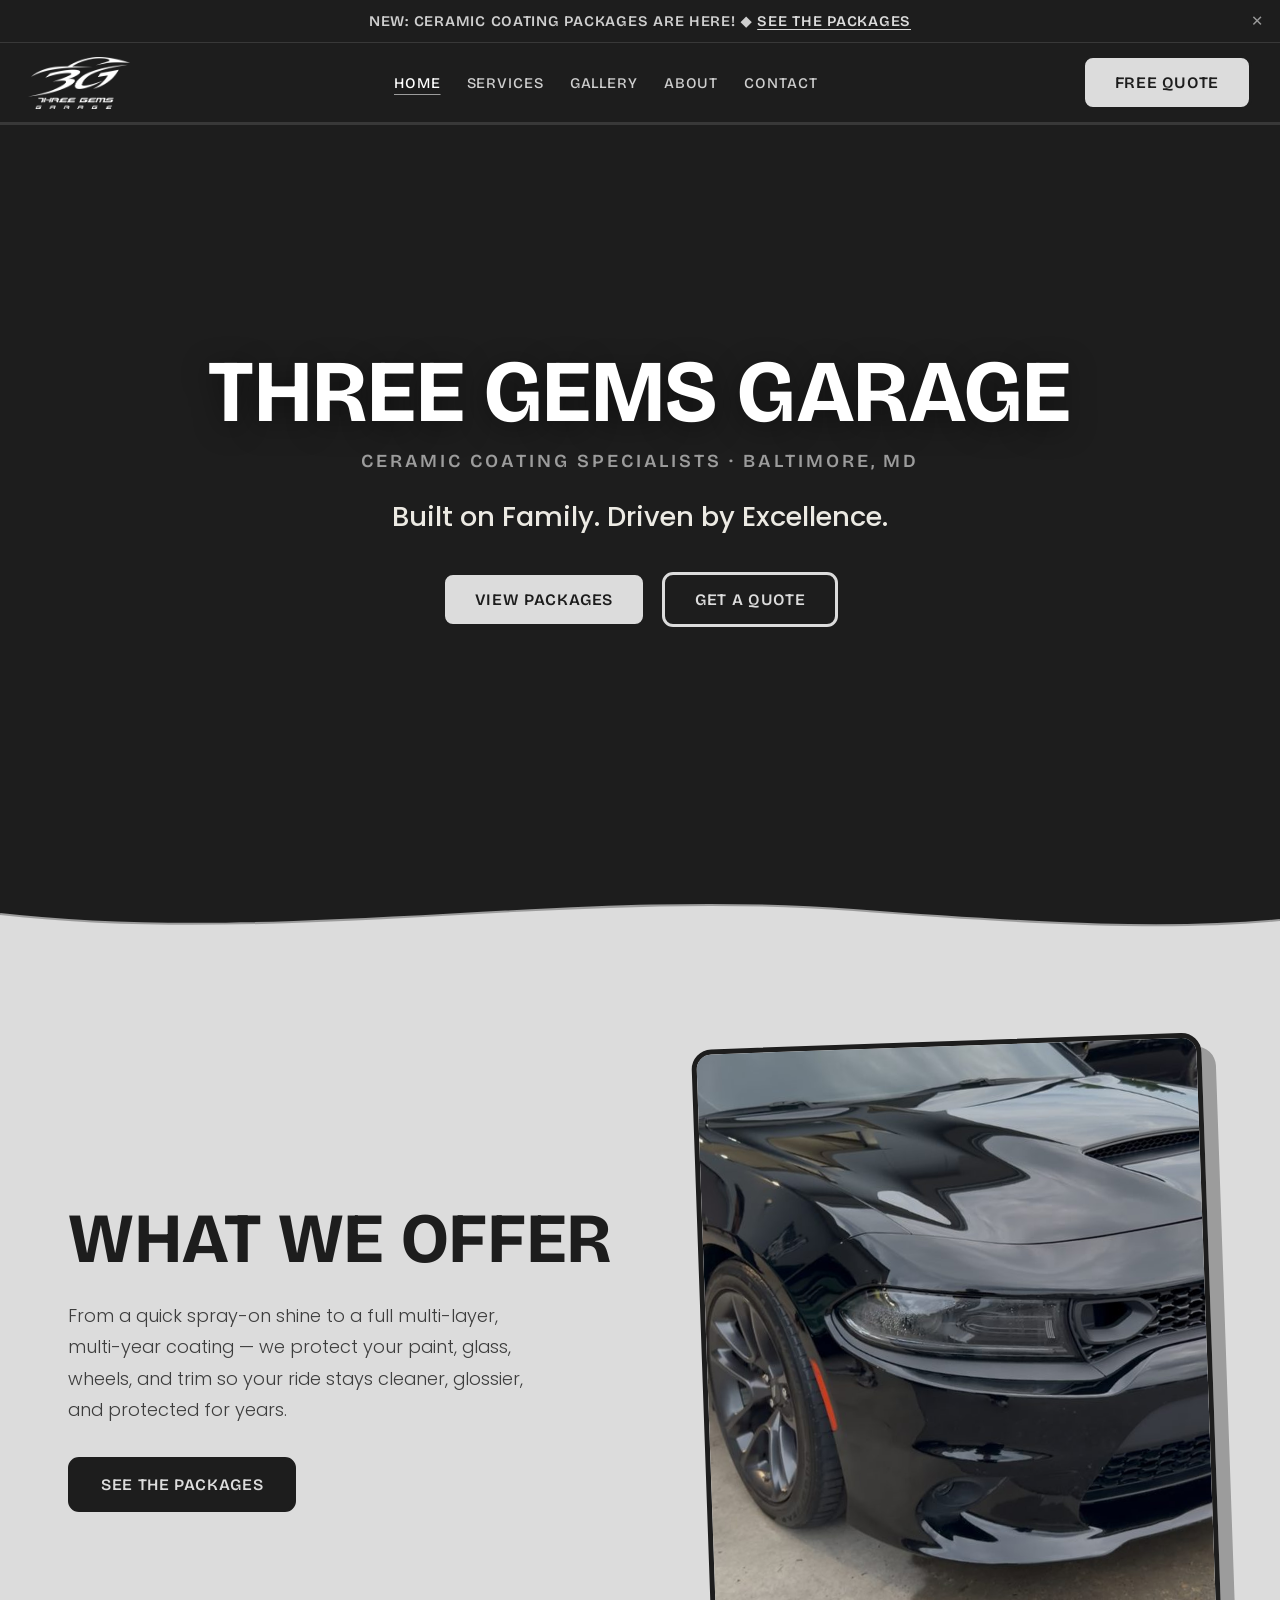
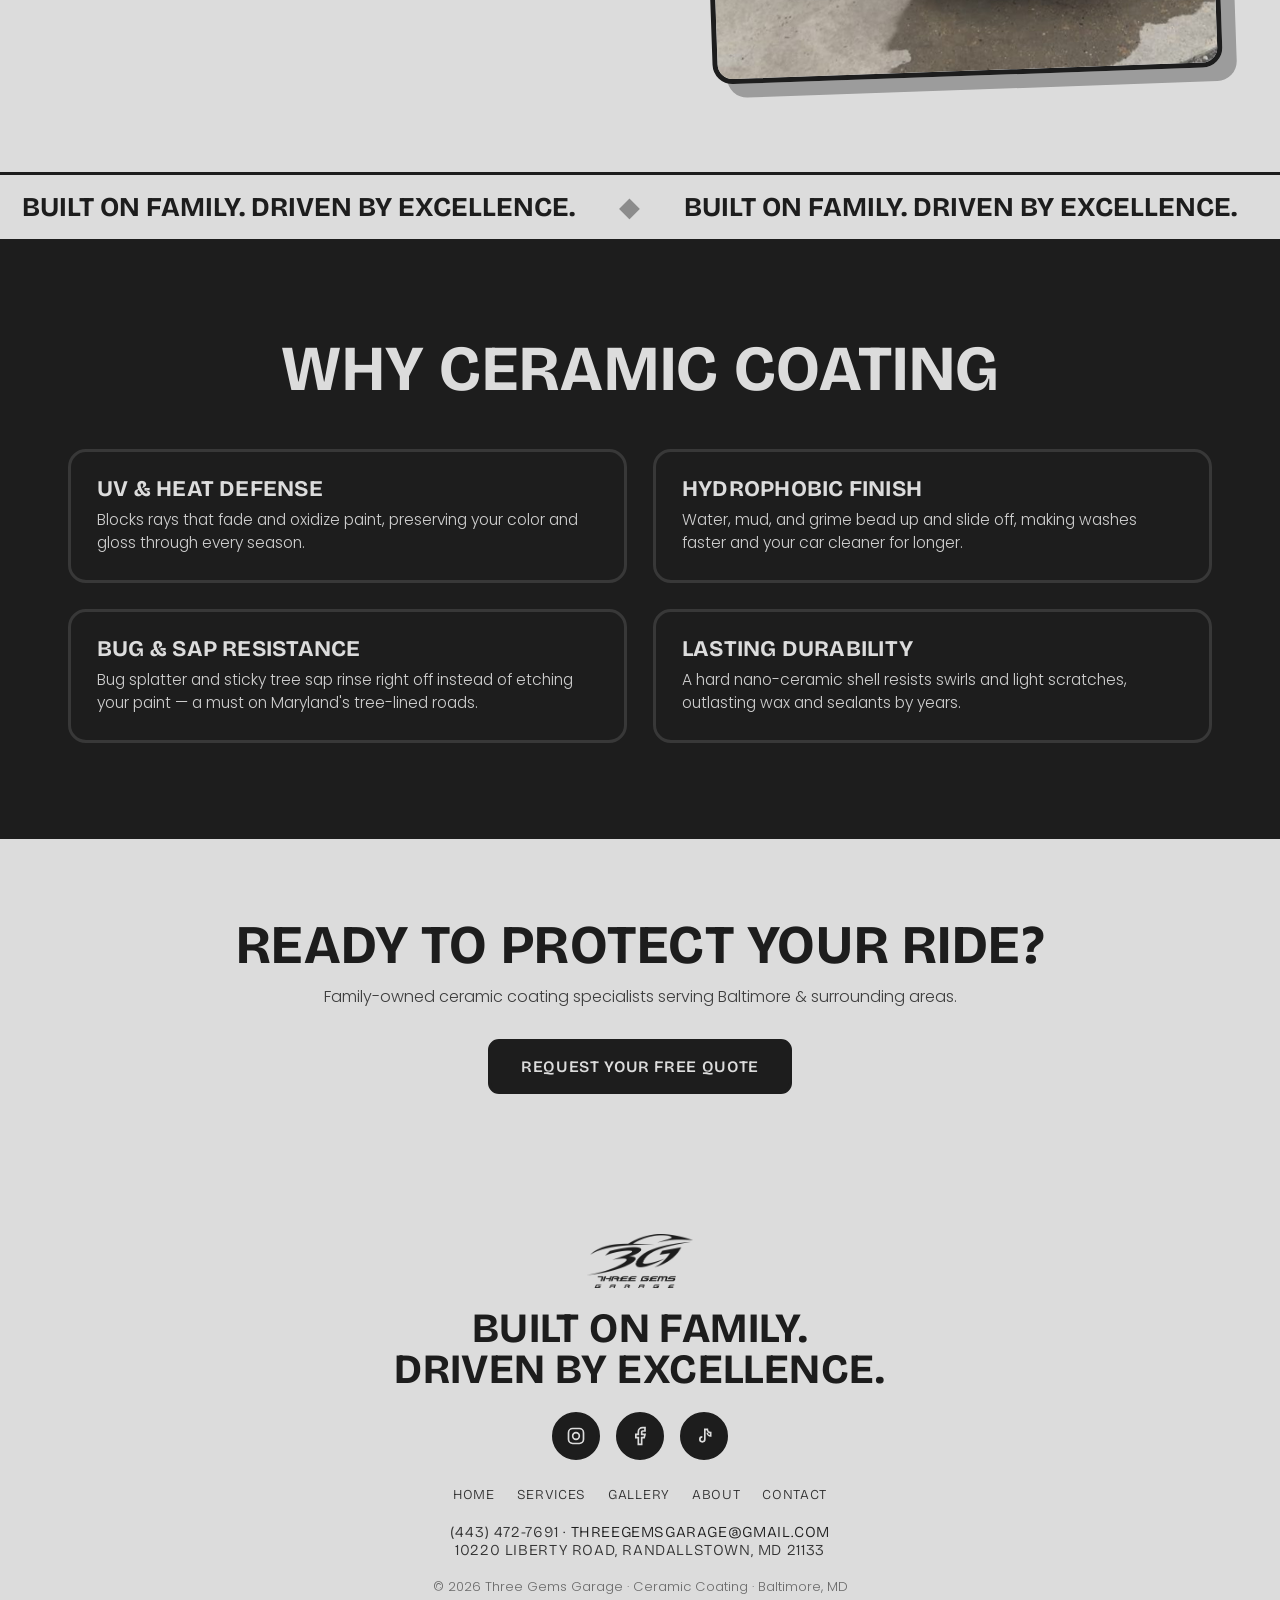
==== index.html @ 6b8fe1e9 "Refine home hero, reorder services, package bullets/labels, prominent add-ons, dark CTA, unify backg" ====
<!DOCTYPE html>
<html lang="en">
<head>
<meta charset="UTF-8">
<meta name="viewport" content="width=device-width, initial-scale=1.0">
<title>Three Gems Garage — Ceramic Coating in Baltimore, MD</title>
<meta name="description" content="Three Gems Garage — professional ceramic coating across Baltimore, MD, based in Randallstown. Built on Family. Driven by Excellence.">
<link rel="canonical" href="https://threegemsgarage.com/">
<link rel="preconnect" href="https://fonts.googleapis.com">
<link rel="preconnect" href="https://fonts.gstatic.com" crossorigin>
<link href="https://fonts.googleapis.com/css2?family=Bricolage+Grotesque:opsz,wght@12..96,400..800&family=Poppins:wght@400;500;600&display=swap" rel="stylesheet">
<link rel="stylesheet" href="style.css">
</head>
<body>

<div class="announce" id="announce">
  New: ceramic coating packages are here! ◆ <a href="services.html">See the packages</a>
  <span class="x" onclick="document.getElementById('announce').style.display='none'">✕</span>
</div>

<header>
  <a href="index.html" class="brand">
    <img class="brand-logo" src="logo.png" alt="Three Gems Garage — Ceramic Coating Co.">
  </a>
  <nav class="desktop">
    <a href="index.html" class="active">Home</a>
    <a href="services.html">Services</a>
    <a href="gallery.html">Gallery</a>
    <a href="about.html">About</a>
    <a href="contact.html">Contact</a>
  </nav>
  <div class="head-cta">
    <a href="contact.html" class="btn btn-light">Free Quote</a>
    <button class="hamburger" id="hamburger" aria-label="Open menu"><span></span><span></span><span></span></button>
  </div>
</header>

<div class="mobile-menu" id="mobileMenu">
  <button class="mm-close" id="mmClose" aria-label="Close menu">✕</button>
  <a href="index.html">Home</a>
  <a href="services.html">Services</a>
  <a href="gallery.html">Gallery</a>
  <a href="about.html">About</a>
  <a href="contact.html">Contact</a>
  <a href="contact.html" class="btn btn-light" style="display:inline-block">Free Quote</a>
</div>

<section class="hero on-dark" id="home">
  <div class="hero-inner">
    <h1>Three Gems Garage</h1>
    <div class="kicker" style="margin:14px 0 0">Ceramic Coating Specialists · Baltimore, MD</div>
    <svg class="squiggle light" viewBox="0 0 292 18"><path d="M2,9 C10,2 18,2 26,9 C34,16 42,16 50,9 C58,2 66,2 74,9 C82,16 90,16 98,9 C106,2 114,2 122,9 C130,16 138,16 146,9 C154,2 162,2 170,9 C178,16 186,16 194,9 C202,2 210,2 218,9 C226,16 234,16 242,9 C250,2 258,2 266,9 C274,16 282,16 290,9"/></svg>
    <p class="lead">Built on Family. Driven by Excellence.</p>
    <div class="cta">
      <a href="services.html" class="btn btn-light">View Packages</a>
      <a href="contact.html" class="btn btn-ghost">Get a Quote</a>
    </div>
  </div>
</section>

<div class="divider"><svg viewBox="0 0 1440 64" preserveAspectRatio="none"><path class="line" d="M0,34 C320,66 640,8 960,30 C1180,45 1320,50 1440,40"/><path d="M0,34 C320,66 640,8 960,30 C1180,45 1320,50 1440,40 L1440,64 L0,64 Z" fill="#dcdcdc"/></svg></div>

<section class="block cream">
  <div class="wrap">
    <div class="twocol">
      <div class="big">
        <h2>What We Offer</h2>
        <svg class="squiggle" viewBox="0 0 292 18"><path d="M2,9 C10,2 18,2 26,9 C34,16 42,16 50,9 C58,2 66,2 74,9 C82,16 90,16 98,9 C106,2 114,2 122,9 C130,16 138,16 146,9 C154,2 162,2 170,9 C178,16 186,16 194,9 C202,2 210,2 218,9 C226,16 234,16 242,9 C250,2 258,2 266,9 C274,16 282,16 290,9"/></svg>
        <p>From a quick spray-on shine to a full multi-layer, multi-year coating — we protect your paint, glass, wheels, and trim so your ride stays cleaner, glossier, and protected for years.</p>
        <a href="services.html" class="btn btn-solid">See the Packages</a>
      </div>
      <div class="photo-frame">
        <img src="charger-after.jpg" alt="Vehicle after ceramic coating — deep, glossy finish">
      </div>
    </div>
  </div>
</section>

<div class="marquee">
  <div class="mtrack">
    <span>Built on Family. Driven by Excellence.</span><span class="star">◆</span><span>Built on Family. Driven by Excellence.</span><span class="star">◆</span>
    <span>Built on Family. Driven by Excellence.</span><span class="star">◆</span><span>Built on Family. Driven by Excellence.</span><span class="star">◆</span>
  </div>
</div>

<section class="block dark on-dark">
  <div class="wrap">
    <div class="sec-head">
      <h2>Why Ceramic Coating</h2>
      <svg class="squiggle light" viewBox="0 0 292 18" style="width:230px"><path d="M2,9 C10,2 18,2 26,9 C34,16 42,16 50,9 C58,2 66,2 74,9 C82,16 90,16 98,9 C106,2 114,2 122,9 C130,16 138,16 146,9 C154,2 162,2 170,9 C178,16 186,16 194,9 C202,2 210,2 218,9 C226,16 234,16 242,9 C250,2 258,2 266,9 C274,16 282,16 290,9"/></svg>
    </div>
    <div class="features features-2">
      <div class="feature"><h3>UV &amp; Heat Defense</h3><p>Blocks rays that fade and oxidize paint, preserving your color and gloss through every season.</p></div>
      <div class="feature"><h3>Hydrophobic Finish</h3><p>Water, mud, and grime bead up and slide off, making washes faster and your car cleaner for longer.</p></div>
      <div class="feature"><h3>Bug &amp; Sap Resistance</h3><p>Bug splatter and sticky tree sap rinse right off instead of etching your paint — a must on Maryland's tree-lined roads.</p></div>
      <div class="feature"><h3>Lasting Durability</h3><p>A hard nano-ceramic shell resists swirls and light scratches, outlasting wax and sealants by years.</p></div>
    </div>
  </div>
</section>

<div class="cta-band">
  <svg class="squiggle" viewBox="0 0 292 18" style="width:220px"><path d="M2,9 C10,2 18,2 26,9 C34,16 42,16 50,9 C58,2 66,2 74,9 C82,16 90,16 98,9 C106,2 114,2 122,9 C130,16 138,16 146,9 C154,2 162,2 170,9 C178,16 186,16 194,9 C202,2 210,2 218,9 C226,16 234,16 242,9 C250,2 258,2 266,9 C274,16 282,16 290,9"/></svg>
  <h2>Ready to protect your ride?</h2>
  <p>Family-owned ceramic coating specialists serving Baltimore &amp; surrounding areas.</p>
  <a href="contact.html" class="btn btn-solid">Request Your Free Quote</a>
</div>

<footer id="footer">
  <img class="foot-logo" src="logo-dark.png" alt="Three Gems Garage">
  <svg class="squiggle" viewBox="0 0 292 18"><path d="M2,9 C10,2 18,2 26,9 C34,16 42,16 50,9 C58,2 66,2 74,9 C82,16 90,16 98,9 C106,2 114,2 122,9 C130,16 138,16 146,9 C154,2 162,2 170,9 C178,16 186,16 194,9 C202,2 210,2 218,9 C226,16 234,16 242,9 C250,2 258,2 266,9 C274,16 282,16 290,9"/></svg>
  <h3>Built on Family.<br>Driven by Excellence.</h3>
  <div class="socials">
    <a href="https://www.instagram.com/threegemsgarage/" target="_blank" rel="noopener" aria-label="Instagram"><svg viewBox="0 0 24 24" stroke-width="2"><rect x="3" y="3" width="18" height="18" rx="5"/><circle cx="12" cy="12" r="4"/><circle cx="17.5" cy="6.5" r="1" fill="currentColor" stroke="none"/></svg></a>
    <a href="https://www.facebook.com/profile.php?id=61590265425292" target="_blank" rel="noopener" aria-label="Facebook"><svg viewBox="0 0 24 24" stroke-width="2"><path d="M18 2h-3a5 5 0 0 0-5 5v3H7v4h3v8h4v-8h3l1-4h-4V7a1 1 0 0 1 1-1h3z"/></svg></a>
    <a href="https://www.tiktok.com/@threegemsgarage" target="_blank" rel="noopener" aria-label="TikTok"><svg viewBox="0 0 24 24" stroke-width="2"><path d="M16 8a4 4 0 0 0 4 4V8a4 4 0 0 1-4-4h-3v12a3 3 0 1 1-3-3"/></svg></a>
  </div>
  <div class="foot-nav">
    <a href="index.html">Home</a><a href="services.html">Services</a><a href="gallery.html">Gallery</a><a href="about.html">About</a><a href="contact.html">Contact</a>
  </div>
  <p class="foot-info">(443) 472-7691 · <a href="mailto:threegemsgarage@gmail.com">threegemsgarage@gmail.com</a><br>10220 Liberty Road, Randallstown, MD 21133</p>
  <p class="foot-copy">© <span id="year"></span> Three Gems Garage · Ceramic Coating · Baltimore, MD</p>
</footer>

<script>
  document.getElementById('hamburger').addEventListener('click',()=>document.getElementById('mobileMenu').classList.toggle('open'));
  document.getElementById('mmClose').addEventListener('click',()=>document.getElementById('mobileMenu').classList.remove('open'));
  document.querySelectorAll('.mobile-menu a').forEach(a=>a.addEventListener('click',()=>document.getElementById('mobileMenu').classList.remove('open')));
  document.getElementById('year').textContent=new Date().getFullYear();
</script>
</body>
</html>
---- style.css ----
:root{
  --dark:#1d1d1d;
  --dark-2:#242424;
  --paper:#dcdcdc;
  --cream:#dcdcdc;
  --line:#383838;
  --ink:#1d1d1d;
  --muted:#8c8c8c;
  --taupe:#9c9c9c;
  --light:#cfcfcf;
  --disp:'Bricolage Grotesque',system-ui,sans-serif;
  --body:'Poppins',system-ui,sans-serif;
}
*{box-sizing:border-box;margin:0;padding:0}
html{scroll-behavior:smooth}
body{font-family:var(--body);background:var(--dark);color:var(--light);font-weight:300;-webkit-font-smoothing:antialiased;overflow-x:hidden}
a{color:inherit;text-decoration:none}
img{max-width:100%;display:block}
h1,h2,h3,h4{font-family:var(--disp);font-weight:700;line-height:.98;letter-spacing:.01em;text-transform:uppercase}
.wrap{max-width:1200px;margin:0 auto;padding:0 28px}

.squiggle{display:none}
.squiggle path{fill:none;stroke:var(--ink);stroke-width:5;stroke-linecap:round}
.on-dark .squiggle path,.squiggle.light path{stroke:var(--paper)}
.divider{line-height:0}
.divider svg{display:block;width:100%;height:64px}
.divider .line{fill:none;stroke:var(--taupe);stroke-width:4}

.btn{display:inline-block;font-family:var(--disp);font-weight:600;text-transform:uppercase;letter-spacing:.04em;font-size:1rem;padding:15px 30px;border-radius:11px;border:3px solid var(--ink);cursor:pointer;transition:.2s}
.btn-solid{background:var(--ink);color:var(--paper)}
.btn-solid:hover{transform:translateY(-3px)}
.btn-light{background:var(--paper);color:var(--ink)}
.btn-light:hover{transform:translateY(-3px)}
.btn-ghost{background:transparent;color:var(--paper);border-color:var(--paper)}
.btn-ghost:hover{background:rgba(255,255,255,.12)}

.announce{background:var(--dark);color:#cfcfcf;text-align:center;font-family:var(--disp);font-weight:600;text-transform:uppercase;letter-spacing:.05em;font-size:.92rem;padding:12px 40px;position:relative;border-bottom:1px solid var(--line)}
.announce a{color:var(--paper);text-decoration:underline;text-underline-offset:3px}
.announce .x{position:absolute;right:16px;top:50%;transform:translateY(-50%);opacity:.7;cursor:pointer}

header{background:var(--dark);position:sticky;top:0;z-index:50;display:flex;align-items:center;justify-content:space-between;padding:12px 28px;border-bottom:3px solid var(--line)}
.brand{display:flex;align-items:center}
.brand-logo{height:52px;width:auto;display:block}
nav.desktop{display:flex;gap:26px}
nav.desktop a{font-family:var(--disp);font-weight:500;text-transform:uppercase;letter-spacing:.06em;font-size:.92rem;color:var(--light);transition:.2s}
nav.desktop a:hover,nav.desktop a.active{color:#fff;text-decoration:underline;text-underline-offset:6px;text-decoration-color:var(--taupe)}
.head-cta{display:flex;align-items:center;gap:14px}
.hamburger{display:none;flex-direction:column;gap:5px;background:none;border:0;cursor:pointer;padding:8px}
.hamburger span{width:26px;height:3px;background:var(--paper);border-radius:2px}
.mobile-menu{position:fixed;inset:0;z-index:60;background:var(--dark);display:flex;flex-direction:column;align-items:center;justify-content:center;gap:24px;opacity:0;pointer-events:none;transition:.3s}
.mobile-menu.open{opacity:1;pointer-events:auto}
.mobile-menu a{font-family:var(--disp);font-weight:600;text-transform:uppercase;font-size:1.7rem;color:var(--paper)}
.mobile-menu .btn{font-size:1.1rem}
.mobile-menu .btn-light{color:var(--ink)}
.mm-close{position:absolute;top:20px;right:22px;width:48px;height:48px;border-radius:50%;border:3px solid var(--paper);background:none;color:var(--paper);font-size:1.5rem;line-height:1;cursor:pointer;display:grid;place-items:center}
.mm-close:hover{background:rgba(255,255,255,.12)}

/* Home hero (photo) */
.hero{position:relative;min-height:84vh;display:flex;align-items:center;justify-content:center;text-align:center;padding:90px 24px 120px;overflow:hidden}
.hero::before{content:"";position:absolute;inset:0;background:url('https://images.unsplash.com/photo-1714434087684-a2f4816ca832?auto=format&fit=crop&w=1920&q=80') center 45%/cover;filter:grayscale(.2)}
.hero::after{content:"";position:absolute;inset:0;background:linear-gradient(180deg,rgba(29,29,29,.55),rgba(29,29,29,.74))}
.hero-inner{position:relative;z-index:2;max-width:880px}
.hero .kicker{font-family:var(--disp);font-weight:600;text-transform:uppercase;letter-spacing:.16em;color:var(--taupe);font-size:1.15rem;margin-bottom:16px}
.hero h1{font-size:clamp(1.9rem,9vw,5.5rem);color:#fff;text-shadow:0 6px 30px rgba(0,0,0,.45);white-space:nowrap}
.hero .squiggle{margin:18px auto 0}
.hero .lead{margin:24px auto 0;max-width:50ch;font-size:1.7rem;font-weight:500;color:#eceae3}
.hero .cta{margin-top:34px;display:flex;gap:16px;justify-content:center;flex-wrap:wrap}

/* Inner page hero band */
.page-hero{background:var(--dark);text-align:center;padding:70px 24px 84px;border-bottom:3px solid var(--line)}
.page-hero .kicker{font-family:var(--disp);font-weight:600;text-transform:uppercase;letter-spacing:.16em;color:var(--taupe);font-size:.95rem;margin-bottom:14px}
.page-hero h1{font-size:clamp(2.4rem,7vw,5rem);color:#fff}
.page-hero .squiggle{margin:16px auto 0}
.page-hero p{margin:22px auto 0;max-width:60ch;color:var(--light);font-weight:300;font-size:1.08rem}

.block{padding:96px 0}
.block.cream{background:var(--cream);color:var(--ink)}
.block.dark{background:var(--dark)}
.block.dark2{background:var(--dark-2)}
.twocol{display:grid;grid-template-columns:1.05fr .95fr;gap:70px;align-items:center}
.big h2{font-size:clamp(2.4rem,6vw,4.4rem);margin-bottom:26px}
.big .squiggle{margin-bottom:22px}
.big p{font-size:1.12rem;margin-bottom:32px;max-width:46ch;font-weight:300;line-height:1.75}
.cream .big p{color:#3d3d3d}
.photo-frame{border:5px solid var(--ink);border-radius:20px;overflow:hidden;transform:rotate(-2deg);box-shadow:14px 14px 0 var(--taupe)}
.photo-frame img{width:100%;aspect-ratio:4/5;object-fit:cover}

.marquee{background:var(--paper);color:var(--ink);overflow:hidden;padding:16px 0;border-top:3px solid var(--ink);border-bottom:3px solid var(--ink)}
.mtrack{display:inline-flex;align-items:center;white-space:nowrap;animation:scroll 30s linear infinite;font-family:var(--disp);font-weight:700;text-transform:uppercase;font-size:1.7rem}
.mtrack span{padding:0 22px}
.mtrack .star{color:var(--muted)}
@keyframes scroll{from{transform:translateX(0)}to{transform:translateX(-50%)}}

/* section heads */
.sec-head{text-align:center;margin-bottom:48px}
.sec-head h2{font-size:clamp(2.4rem,6vw,4rem)}
.on-dark .sec-head h2{color:var(--paper)}
.sec-head .squiggle{margin:14px auto 0}
.sec-head p{max-width:60ch;margin:16px auto 0;font-weight:300}
.cream .sec-head p{color:#3d3d3d}
.on-dark .sec-head p{color:var(--light)}

/* feature trio */
.features{display:grid;grid-template-columns:repeat(3,1fr);gap:26px;margin-top:10px}
.features.features-2{grid-template-columns:repeat(2,1fr)}
.feature{border:3px solid var(--ink);border-radius:18px;padding:26px;background:var(--cream)}
.dark .feature,.dark2 .feature{background:var(--dark);border-color:var(--line);color:var(--light)}
.feature h3{font-size:1.4rem;margin-bottom:8px}
.dark .feature h3,.dark2 .feature h3{color:var(--paper)}
.feature p{font-weight:300;font-size:.97rem;color:#3d3d3d}
.dark .feature p,.dark2 .feature p{color:var(--light)}

/* packages cards */
.cards{display:grid;grid-template-columns:repeat(3,1fr);gap:30px}
#packages .wrap{max-width:1340px}
.card{background:var(--cream);color:var(--ink);border:4px solid var(--ink);border-radius:24px;padding:54px 42px;box-shadow:12px 12px 0 rgba(0,0,0,.35);display:flex;flex-direction:column}
.card .gem{display:none}
.card h3{font-size:3rem;text-align:center}
.card .sub{font-family:var(--body);font-weight:500;color:#2b2b2b;font-size:1rem;margin:10px 0 26px;text-align:center}
.card .price{font-family:var(--disp);font-weight:700;font-size:1.5rem;text-transform:uppercase}
.card .price small{font-family:var(--body);font-weight:500;font-size:.8rem;color:#444444;text-transform:none}
.card ul{list-style:none;margin:24px 0 30px;display:flex;flex-direction:column;gap:12px}
.card li{font-size:1.02rem;color:#222222;padding-left:20px;position:relative}
.card li::before{content:"✦";position:absolute;left:0;color:#555555}
.card .ptiers{border-top:2px solid var(--ink);padding-top:18px;margin-bottom:18px;display:flex;flex-direction:column;gap:7px}
.card .ptiers .pr{display:flex;justify-content:space-between;font-size:.95rem;color:#222222}
.card .ptiers .pr strong{font-family:var(--disp);font-weight:600}
.card .note{font-size:.92rem;color:#1d1d1d;font-weight:600;margin:0 0 16px}
.card .incl{font-size:.86rem;font-weight:600;color:#222222;margin-bottom:18px}
.card .btn{margin-top:auto;text-align:center;font-size:1.05rem;padding:17px 30px}
.card-call{display:block;text-align:center;margin-top:12px;font-family:var(--disp);font-weight:500;font-size:.92rem;color:#222222;text-transform:uppercase;letter-spacing:.03em}
.card-call:hover{text-decoration:underline;text-underline-offset:3px}
.disclaim{text-align:center;color:var(--muted);font-size:.9rem;margin-top:34px}
.addons{margin-top:54px;text-align:center}
.addons h3{font-size:clamp(1.8rem,4vw,2.4rem);color:var(--paper)}
.addons .ah-sub{color:var(--light);font-weight:300;margin:8px 0 26px}
.addon-grid{display:grid;grid-template-columns:repeat(3,1fr);gap:18px;max-width:840px;margin:0 auto}
.addon{background:var(--cream);color:var(--ink);border:3px solid var(--ink);border-radius:14px;padding:22px 18px;display:flex;flex-direction:column;gap:8px;box-shadow:6px 6px 0 rgba(0,0,0,.35)}
.addon .an{font-family:var(--disp);font-weight:600;text-transform:uppercase;font-size:1rem;letter-spacing:.02em}
.addon .ap{font-family:var(--disp);font-weight:700;font-size:1.6rem}

/* gallery */
.ga{display:grid;grid-template-columns:1fr 1fr;gap:18px;max-width:760px;margin:0 auto}
.ga figure{position:relative;margin:0;border:4px solid var(--taupe);border-radius:18px;overflow:hidden}
.ga img{width:100%;aspect-ratio:1/1;object-fit:cover;filter:grayscale(.12)}
.ga figcaption{position:absolute;top:12px;left:12px;background:var(--paper);color:var(--ink);font-family:var(--disp);font-weight:700;text-transform:uppercase;font-size:.78rem;padding:5px 12px;border-radius:8px;border:2px solid var(--ink)}
.ga-cap{text-align:center;color:var(--muted);margin-top:22px;font-size:.95rem;font-weight:300}
.tiles{display:grid;grid-template-columns:repeat(3,1fr);gap:16px;max-width:760px;margin:40px auto 0}
.tile{aspect-ratio:4/3;border:3px solid var(--line);border-radius:14px;display:grid;place-items:center;color:var(--muted);font-family:var(--disp);font-size:.82rem;letter-spacing:.12em;text-transform:uppercase;background:var(--dark)}

/* about values */
.values{display:flex;flex-direction:column;gap:16px}
.value{border:3px solid var(--ink);border-radius:16px;padding:24px;display:flex;gap:18px;align-items:flex-start;background:var(--cream)}
.value .num{font-family:var(--disp);font-weight:700;font-size:1.7rem;color:var(--muted)}
.value h4{font-size:1.2rem;color:var(--ink);margin-bottom:5px}
.value p{color:#3d3d3d;font-weight:300;font-size:.96rem}

/* contact */
.contact-grid{display:grid;grid-template-columns:1fr 1fr;gap:46px}
.c-info .row{margin-bottom:24px}
.c-info h4{font-family:var(--disp);font-size:1.05rem;text-transform:uppercase;letter-spacing:.04em;color:var(--paper);margin-bottom:6px}
.c-info p,.c-info a{color:var(--light);font-weight:300}
.c-info a:hover{color:#fff}
.map{margin-top:8px;border:3px solid var(--line);border-radius:14px;overflow:hidden}
.map iframe{width:100%;height:220px;border:0;filter:grayscale(.5) contrast(.95) brightness(.9)}
form.quote{background:var(--cream);color:var(--ink);border:4px solid var(--ink);border-radius:20px;padding:32px;box-shadow:10px 10px 0 rgba(0,0,0,.35)}
form.quote h3{font-size:1.5rem;margin-bottom:6px}
form.quote .sub{color:#595959;font-size:.92rem;margin-bottom:22px;font-weight:400}
.field{margin-bottom:16px}
.field label{display:block;font-family:var(--disp);font-size:.78rem;letter-spacing:.06em;text-transform:uppercase;color:#3d3d3d;margin-bottom:6px}
.field .hint{display:block;font-size:.74rem;color:#6a6a6a;margin-top:5px}
.field input,.field select,.field textarea{width:100%;background:#fff;border:2px solid var(--ink);border-radius:10px;padding:12px 14px;color:var(--ink);font-family:var(--body);font-size:.95rem;transition:.15s}
.field input:focus,.field select:focus,.field textarea:focus{outline:none;box-shadow:4px 4px 0 var(--taupe)}
.field textarea{resize:vertical;min-height:106px}
.row-2{display:grid;grid-template-columns:1fr 1fr;gap:14px}
form.quote button{width:100%;margin-top:6px}
.form-status{margin-top:14px;text-align:center;font-size:.92rem;display:none;font-weight:500}
.form-status.show{display:block}
.form-status.ok{color:#2f6b4a}
.form-status.err{color:#9a3b2f}
.form-note{text-align:center;font-size:.82rem;color:#6a6a6a;margin-top:12px}
.form-note a{color:var(--ink);font-weight:500}

/* CTA band */
.cta-band{background:var(--paper);color:var(--ink);text-align:center;padding:80px 24px}
.cta-band h2{font-size:clamp(2.2rem,5vw,3.4rem);margin-bottom:12px}
.cta-band .squiggle{margin:0 auto 18px}
.cta-band p{color:#3d3d3d;font-weight:300;margin-bottom:30px}
.cta-band.cta-dark{background:var(--dark);color:var(--paper)}
.cta-band.cta-dark h2{color:var(--paper)}
.cta-band.cta-dark p{color:var(--light)}
.cta-band.cta-dark .btn-solid{background:var(--paper);color:var(--ink);border-color:var(--paper)}

/* footer */
footer{background:var(--paper);color:var(--ink);padding:60px 28px 40px;text-align:center}
footer .squiggle{margin:0 auto 26px;width:280px}
.foot-logo{height:54px;width:auto;margin:0 auto 20px}
footer .squiggle path{stroke:var(--ink)}
footer h3{font-size:clamp(1.8rem,5vw,2.6rem);color:var(--ink);margin-bottom:18px}
.socials{display:flex;gap:16px;justify-content:center;margin:22px 0 26px}
.socials a{width:48px;height:48px;border-radius:50%;background:var(--ink);display:grid;place-items:center;border:3px solid var(--ink);transition:.2s}
.socials a:hover{background:var(--taupe);border-color:var(--taupe)}
.socials svg{width:20px;height:20px;stroke:var(--paper);fill:none}
.socials a:hover svg{stroke:var(--ink)}
.foot-nav{display:flex;gap:22px;justify-content:center;flex-wrap:wrap;margin-bottom:20px}
.foot-nav a{font-family:var(--disp);text-transform:uppercase;letter-spacing:.05em;font-size:.85rem;color:#333333}
.foot-nav a:hover{text-decoration:underline;text-underline-offset:4px}
.foot-info{font-family:var(--disp);text-transform:uppercase;letter-spacing:.04em;font-size:.95rem;color:#333333}
.foot-info a{color:var(--ink)}
.foot-copy{margin-top:18px;font-size:.82rem;color:#6a6a6a}

@media(max-width:860px){
  nav.desktop,.head-cta .btn{display:none}
  .hamburger{display:flex}
  .brand-logo{height:42px}
  .twocol,.contact-grid{grid-template-columns:1fr;gap:34px}
  .contact-grid .c-info{order:2}
  .photo-frame{transform:rotate(-1deg);max-width:420px;margin:0 auto}
  .features,.features.features-2,.cards,.addon-grid{grid-template-columns:1fr}
  .tiles{grid-template-columns:1fr 1fr}
  .row-2{grid-template-columns:1fr}
  .mtrack{font-size:1.3rem}
  .hero{min-height:76vh}
}
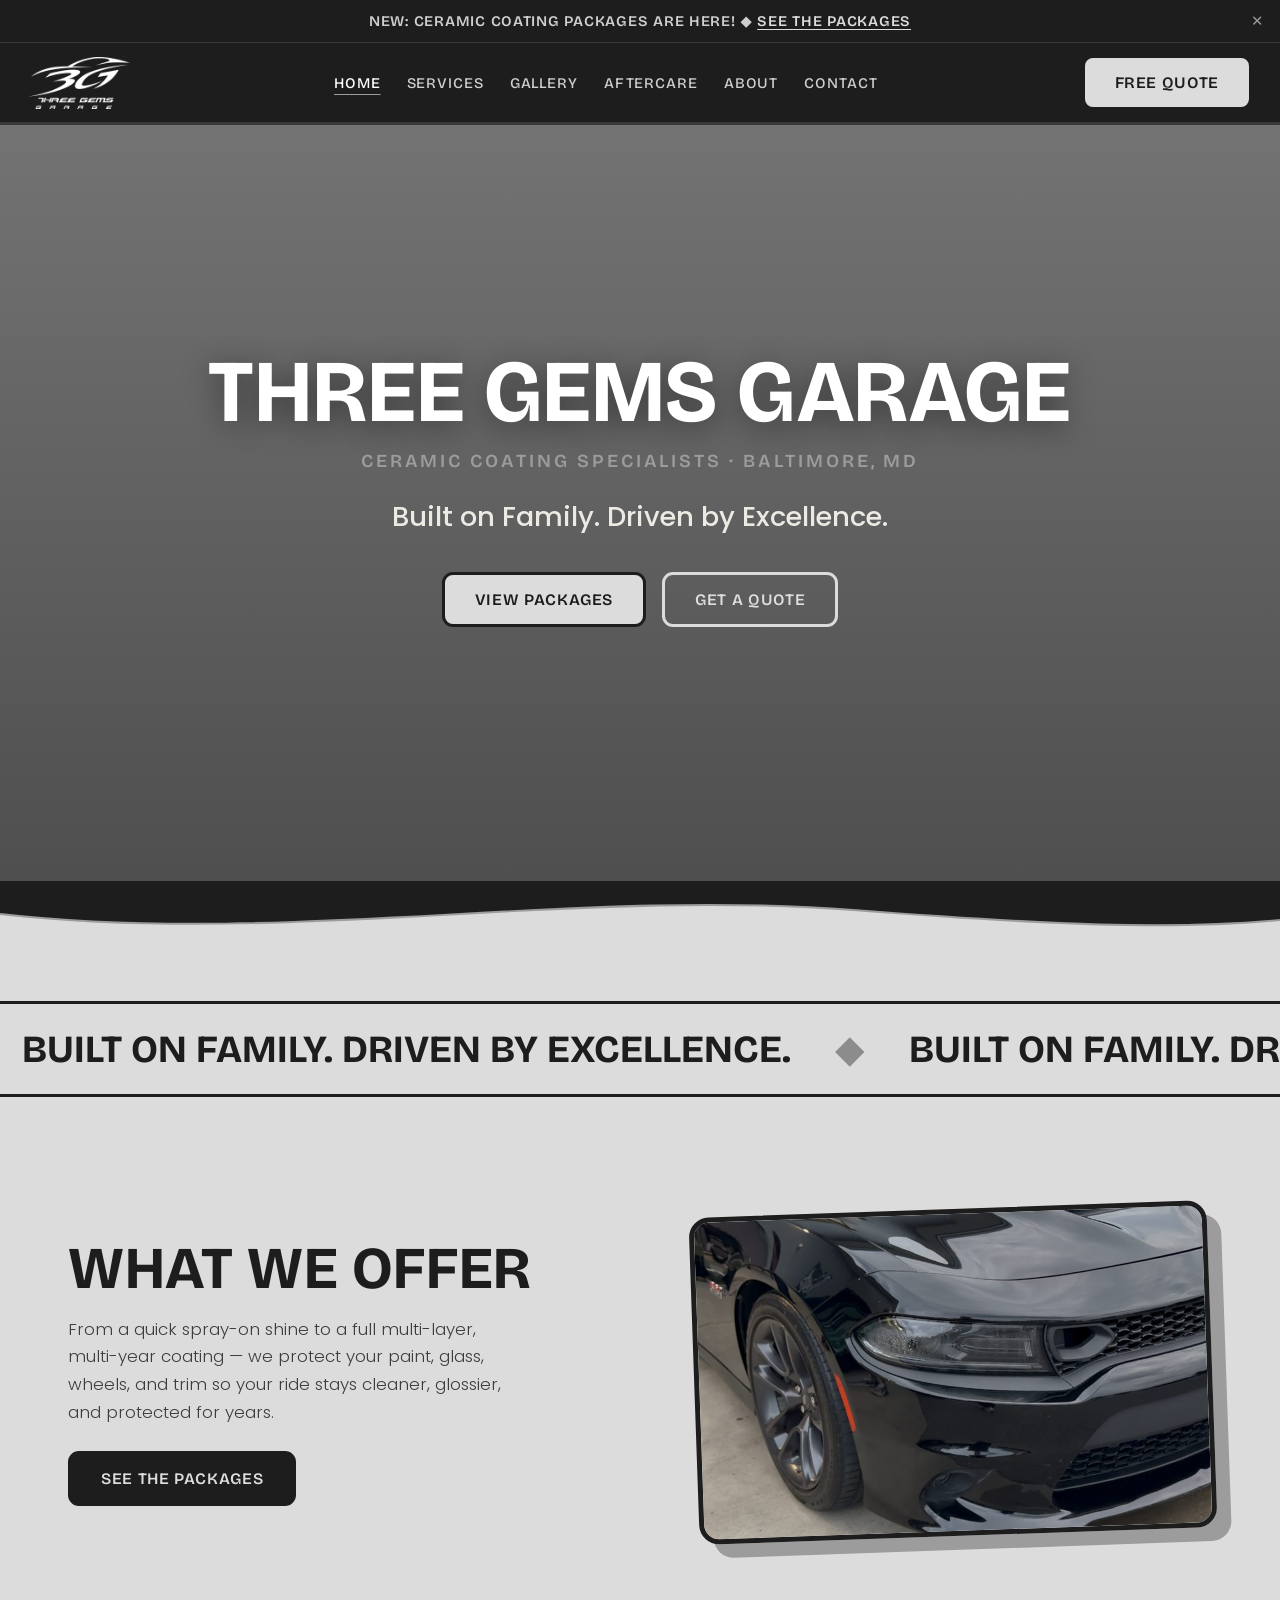
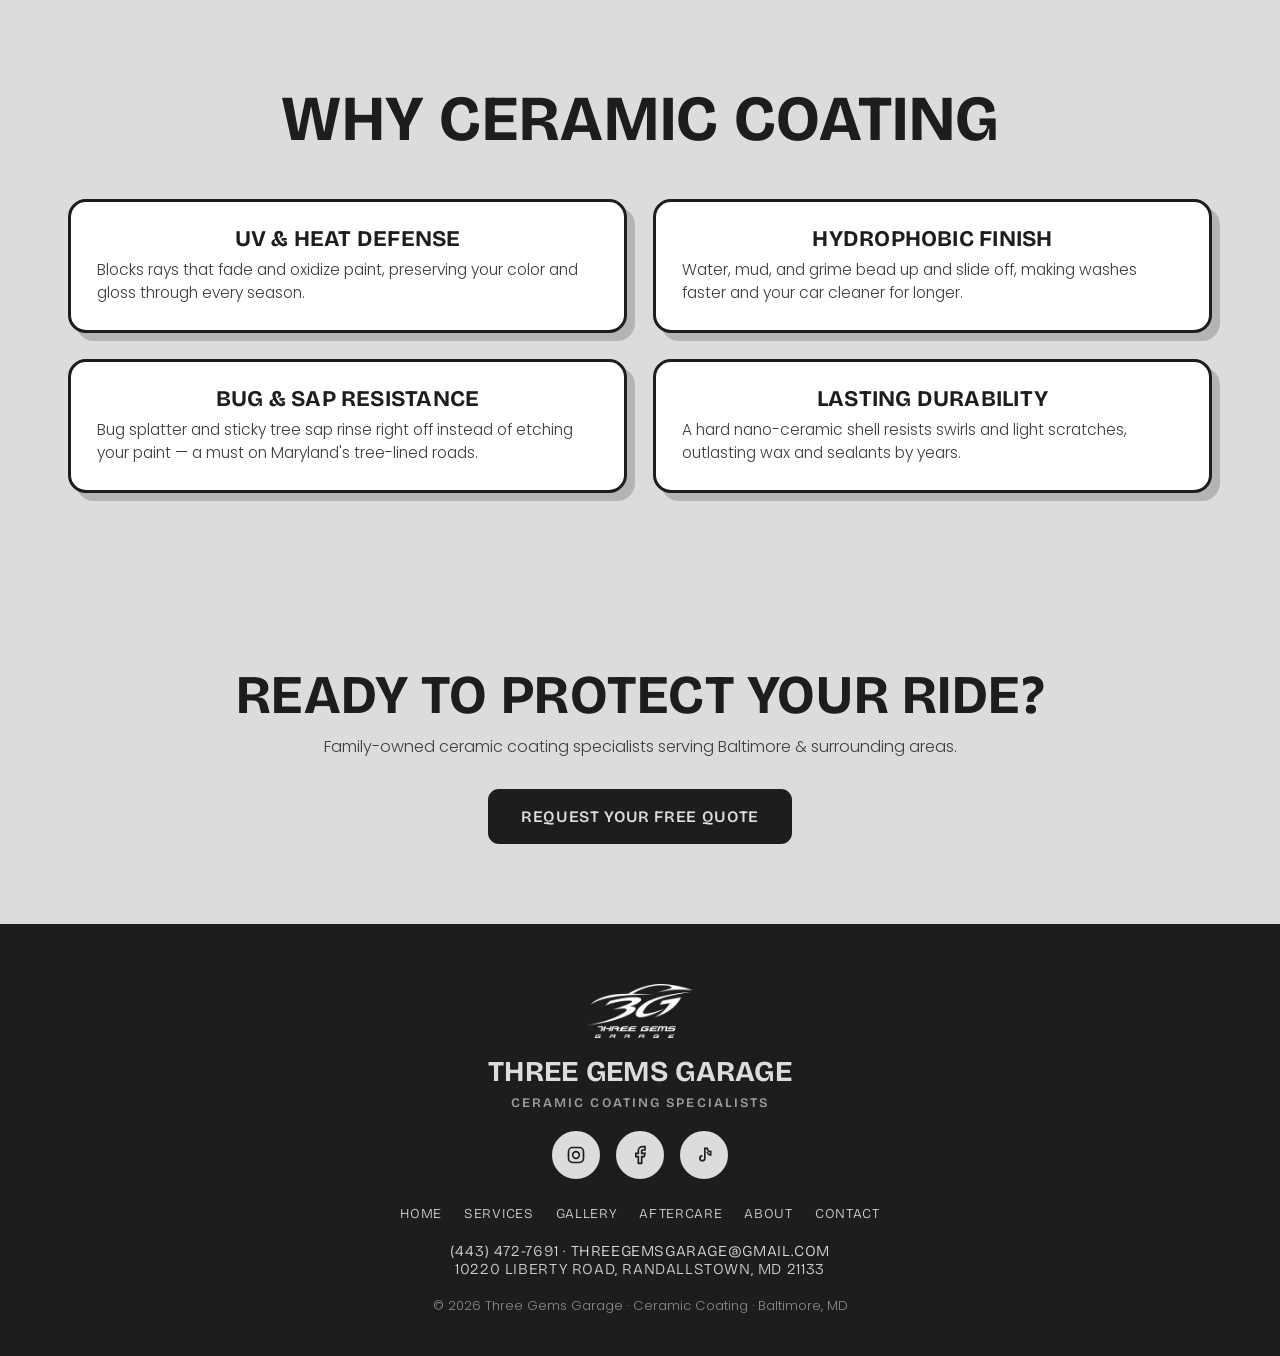
==== commit 92c63273: "Add Aftercare timeline page + nav link; dark header/footer with light body theme; footer headline up" ====
--- a/index.html
+++ b/index.html
@@ -26,6 +26,7 @@
     <a href="index.html" class="active">Home</a>
     <a href="services.html">Services</a>
     <a href="gallery.html">Gallery</a>
+    <a href="aftercare.html">Aftercare</a>
     <a href="about.html">About</a>
     <a href="contact.html">Contact</a>
   </nav>
@@ -40,6 +41,7 @@
   <a href="index.html">Home</a>
   <a href="services.html">Services</a>
   <a href="gallery.html">Gallery</a>
+  <a href="aftercare.html">Aftercare</a>
   <a href="about.html">About</a>
   <a href="contact.html">Contact</a>
   <a href="contact.html" class="btn btn-light" style="display:inline-block">Free Quote</a>
@@ -60,7 +62,14 @@
 
 <div class="divider"><svg viewBox="0 0 1440 64" preserveAspectRatio="none"><path class="line" d="M0,34 C320,66 640,8 960,30 C1180,45 1320,50 1440,40"/><path d="M0,34 C320,66 640,8 960,30 C1180,45 1320,50 1440,40 L1440,64 L0,64 Z" fill="#dcdcdc"/></svg></div>
 
-<section class="block cream">
+<div class="marquee">
+  <div class="mtrack">
+    <span>Built on Family. Driven by Excellence.</span><span class="star">◆</span><span>Built on Family. Driven by Excellence.</span><span class="star">◆</span>
+    <span>Built on Family. Driven by Excellence.</span><span class="star">◆</span><span>Built on Family. Driven by Excellence.</span><span class="star">◆</span>
+  </div>
+</div>
+
+<section class="block cream offer">
   <div class="wrap">
     <div class="twocol">
       <div class="big">
@@ -76,14 +85,7 @@
   </div>
 </section>
 
-<div class="marquee">
-  <div class="mtrack">
-    <span>Built on Family. Driven by Excellence.</span><span class="star">◆</span><span>Built on Family. Driven by Excellence.</span><span class="star">◆</span>
-    <span>Built on Family. Driven by Excellence.</span><span class="star">◆</span><span>Built on Family. Driven by Excellence.</span><span class="star">◆</span>
-  </div>
-</div>
-
-<section class="block dark on-dark">
+<section class="block cream">
   <div class="wrap">
     <div class="sec-head">
       <h2>Why Ceramic Coating</h2>
@@ -106,16 +108,16 @@
 </div>
 
 <footer id="footer">
-  <img class="foot-logo" src="logo-dark.png" alt="Three Gems Garage">
+  <img class="foot-logo" src="logo.png" alt="Three Gems Garage">
   <svg class="squiggle" viewBox="0 0 292 18"><path d="M2,9 C10,2 18,2 26,9 C34,16 42,16 50,9 C58,2 66,2 74,9 C82,16 90,16 98,9 C106,2 114,2 122,9 C130,16 138,16 146,9 C154,2 162,2 170,9 C178,16 186,16 194,9 C202,2 210,2 218,9 C226,16 234,16 242,9 C250,2 258,2 266,9 C274,16 282,16 290,9"/></svg>
-  <h3>Built on Family.<br>Driven by Excellence.</h3>
+  <h3>Three Gems Garage<span class="foot-tag">Ceramic Coating Specialists</span></h3>
   <div class="socials">
     <a href="https://www.instagram.com/threegemsgarage/" target="_blank" rel="noopener" aria-label="Instagram"><svg viewBox="0 0 24 24" stroke-width="2"><rect x="3" y="3" width="18" height="18" rx="5"/><circle cx="12" cy="12" r="4"/><circle cx="17.5" cy="6.5" r="1" fill="currentColor" stroke="none"/></svg></a>
     <a href="https://www.facebook.com/profile.php?id=61590265425292" target="_blank" rel="noopener" aria-label="Facebook"><svg viewBox="0 0 24 24" stroke-width="2"><path d="M18 2h-3a5 5 0 0 0-5 5v3H7v4h3v8h4v-8h3l1-4h-4V7a1 1 0 0 1 1-1h3z"/></svg></a>
     <a href="https://www.tiktok.com/@threegemsgarage" target="_blank" rel="noopener" aria-label="TikTok"><svg viewBox="0 0 24 24" stroke-width="2"><path d="M16 8a4 4 0 0 0 4 4V8a4 4 0 0 1-4-4h-3v12a3 3 0 1 1-3-3"/></svg></a>
   </div>
   <div class="foot-nav">
-    <a href="index.html">Home</a><a href="services.html">Services</a><a href="gallery.html">Gallery</a><a href="about.html">About</a><a href="contact.html">Contact</a>
+    <a href="index.html">Home</a><a href="services.html">Services</a><a href="gallery.html">Gallery</a><a href="aftercare.html">Aftercare</a><a href="about.html">About</a><a href="contact.html">Contact</a>
   </div>
   <p class="foot-info">(443) 472-7691 · <a href="mailto:threegemsgarage@gmail.com">threegemsgarage@gmail.com</a><br>10220 Liberty Road, Randallstown, MD 21133</p>
   <p class="foot-copy">© <span id="year"></span> Three Gems Garage · Ceramic Coating · Baltimore, MD</p>
--- a/style.css
+++ b/style.css
@@ -13,7 +13,7 @@
 }
 *{box-sizing:border-box;margin:0;padding:0}
 html{scroll-behavior:smooth}
-body{font-family:var(--body);background:var(--dark);color:var(--light);font-weight:300;-webkit-font-smoothing:antialiased;overflow-x:hidden}
+body{font-family:var(--body);background:var(--paper);color:var(--ink);font-weight:300;-webkit-font-smoothing:antialiased;overflow-x:hidden}
 a{color:inherit;text-decoration:none}
 img{max-width:100%;display:block}
 h1,h2,h3,h4{font-family:var(--disp);font-weight:700;line-height:.98;letter-spacing:.01em;text-transform:uppercase}
@@ -22,7 +22,7 @@
 .squiggle{display:none}
 .squiggle path{fill:none;stroke:var(--ink);stroke-width:5;stroke-linecap:round}
 .on-dark .squiggle path,.squiggle.light path{stroke:var(--paper)}
-.divider{line-height:0}
+.divider{line-height:0;background:var(--dark)}
 .divider svg{display:block;width:100%;height:64px}
 .divider .line{fill:none;stroke:var(--taupe);stroke-width:4}
 
@@ -67,7 +67,7 @@
 .hero .cta{margin-top:34px;display:flex;gap:16px;justify-content:center;flex-wrap:wrap}
 
 /* Inner page hero band */
-.page-hero{background:var(--dark);text-align:center;padding:70px 24px 84px;border-bottom:3px solid var(--line)}
+.page-hero{background:var(--dark);text-align:center;padding:70px 24px 84px}
 .page-hero .kicker{font-family:var(--disp);font-weight:600;text-transform:uppercase;letter-spacing:.16em;color:var(--taupe);font-size:.95rem;margin-bottom:14px}
 .page-hero h1{font-size:clamp(2.4rem,7vw,5rem);color:#fff}
 .page-hero .squiggle{margin:16px auto 0}
@@ -84,9 +84,15 @@
 .cream .big p{color:#3d3d3d}
 .photo-frame{border:5px solid var(--ink);border-radius:20px;overflow:hidden;transform:rotate(-2deg);box-shadow:14px 14px 0 var(--taupe)}
 .photo-frame img{width:100%;aspect-ratio:4/5;object-fit:cover}
-
-.marquee{background:var(--paper);color:var(--ink);overflow:hidden;padding:16px 0;border-top:3px solid var(--ink);border-bottom:3px solid var(--ink)}
-.mtrack{display:inline-flex;align-items:center;white-space:nowrap;animation:scroll 30s linear infinite;font-family:var(--disp);font-weight:700;text-transform:uppercase;font-size:1.7rem}
+.block.offer{padding:56px 0}
+.block.offer .twocol{gap:54px}
+.block.offer .big h2{font-size:clamp(2.4rem,5.2vw,3.7rem);margin-bottom:18px}
+.block.offer .big .squiggle{margin-bottom:16px}
+.block.offer .big p{font-size:1.05rem;margin-bottom:24px;line-height:1.65}
+.block.offer .photo-frame img{aspect-ratio:16/10}
+
+.marquee{background:var(--paper);color:var(--ink);overflow:hidden;padding:22px 0;border-top:3px solid var(--ink);border-bottom:3px solid var(--ink);margin:56px 0}
+.mtrack{display:inline-flex;align-items:center;white-space:nowrap;animation:scroll 30s linear infinite;font-family:var(--disp);font-weight:700;text-transform:uppercase;font-size:2.4rem}
 .mtrack span{padding:0 22px}
 .mtrack .star{color:var(--muted)}
 @keyframes scroll{from{transform:translateX(0)}to{transform:translateX(-50%)}}
@@ -103,9 +109,9 @@
 /* feature trio */
 .features{display:grid;grid-template-columns:repeat(3,1fr);gap:26px;margin-top:10px}
 .features.features-2{grid-template-columns:repeat(2,1fr)}
-.feature{border:3px solid var(--ink);border-radius:18px;padding:26px;background:var(--cream)}
+.feature{border:3px solid var(--ink);border-radius:18px;padding:26px;background:#fff;box-shadow:8px 8px 0 rgba(0,0,0,.18)}
 .dark .feature,.dark2 .feature{background:var(--dark);border-color:var(--line);color:var(--light)}
-.feature h3{font-size:1.4rem;margin-bottom:8px}
+.feature h3{font-size:1.4rem;margin-bottom:8px;text-align:center}
 .dark .feature h3,.dark2 .feature h3{color:var(--paper)}
 .feature p{font-weight:300;font-size:.97rem;color:#3d3d3d}
 .dark .feature p,.dark2 .feature p{color:var(--light)}
@@ -113,7 +119,7 @@
 /* packages cards */
 .cards{display:grid;grid-template-columns:repeat(3,1fr);gap:30px}
 #packages .wrap{max-width:1340px}
-.card{background:var(--cream);color:var(--ink);border:4px solid var(--ink);border-radius:24px;padding:54px 42px;box-shadow:12px 12px 0 rgba(0,0,0,.35);display:flex;flex-direction:column}
+.card{background:#fff;color:var(--ink);border:4px solid var(--ink);border-radius:24px;padding:54px 42px;box-shadow:12px 12px 0 rgba(0,0,0,.35);display:flex;flex-direction:column}
 .card .gem{display:none}
 .card h3{font-size:3rem;text-align:center}
 .card .sub{font-family:var(--body);font-weight:500;color:#2b2b2b;font-size:1rem;margin:10px 0 26px;text-align:center}
@@ -132,10 +138,10 @@
 .card-call:hover{text-decoration:underline;text-underline-offset:3px}
 .disclaim{text-align:center;color:var(--muted);font-size:.9rem;margin-top:34px}
 .addons{margin-top:54px;text-align:center}
-.addons h3{font-size:clamp(1.8rem,4vw,2.4rem);color:var(--paper)}
-.addons .ah-sub{color:var(--light);font-weight:300;margin:8px 0 26px}
+.addons h3{font-size:clamp(1.8rem,4vw,2.4rem);color:var(--ink)}
+.addons .ah-sub{color:#3d3d3d;font-weight:300;margin:8px 0 26px}
 .addon-grid{display:grid;grid-template-columns:repeat(3,1fr);gap:18px;max-width:840px;margin:0 auto}
-.addon{background:var(--cream);color:var(--ink);border:3px solid var(--ink);border-radius:14px;padding:22px 18px;display:flex;flex-direction:column;gap:8px;box-shadow:6px 6px 0 rgba(0,0,0,.35)}
+.addon{background:#fff;color:var(--ink);border:3px solid var(--ink);border-radius:14px;padding:22px 18px;display:flex;flex-direction:column;gap:8px;box-shadow:6px 6px 0 rgba(0,0,0,.35)}
 .addon .an{font-family:var(--disp);font-weight:600;text-transform:uppercase;font-size:1rem;letter-spacing:.02em}
 .addon .ap{font-family:var(--disp);font-weight:700;font-size:1.6rem}
 
@@ -144,26 +150,40 @@
 .ga figure{position:relative;margin:0;border:4px solid var(--taupe);border-radius:18px;overflow:hidden}
 .ga img{width:100%;aspect-ratio:1/1;object-fit:cover;filter:grayscale(.12)}
 .ga figcaption{position:absolute;top:12px;left:12px;background:var(--paper);color:var(--ink);font-family:var(--disp);font-weight:700;text-transform:uppercase;font-size:.78rem;padding:5px 12px;border-radius:8px;border:2px solid var(--ink)}
-.ga-cap{text-align:center;color:var(--muted);margin-top:22px;font-size:.95rem;font-weight:300}
+.ga-cap{text-align:center;color:#555;margin-top:22px;font-size:.95rem;font-weight:300}
 .tiles{display:grid;grid-template-columns:repeat(3,1fr);gap:16px;max-width:760px;margin:40px auto 0}
-.tile{aspect-ratio:4/3;border:3px solid var(--line);border-radius:14px;display:grid;place-items:center;color:var(--muted);font-family:var(--disp);font-size:.82rem;letter-spacing:.12em;text-transform:uppercase;background:var(--dark)}
+.tile{aspect-ratio:4/3;border:3px dashed var(--taupe);border-radius:14px;display:grid;place-items:center;color:#777;font-family:var(--disp);font-size:.82rem;letter-spacing:.12em;text-transform:uppercase;background:#fff}
 
 /* about values */
 .values{display:flex;flex-direction:column;gap:16px}
-.value{border:3px solid var(--ink);border-radius:16px;padding:24px;display:flex;gap:18px;align-items:flex-start;background:var(--cream)}
+.value{border:3px solid var(--ink);border-radius:16px;padding:24px;display:flex;gap:18px;align-items:flex-start;background:#fff;box-shadow:6px 6px 0 rgba(0,0,0,.15)}
 .value .num{font-family:var(--disp);font-weight:700;font-size:1.7rem;color:var(--muted)}
 .value h4{font-size:1.2rem;color:var(--ink);margin-bottom:5px}
 .value p{color:#3d3d3d;font-weight:300;font-size:.96rem}
 
+/* aftercare timeline */
+.timeline{max-width:780px;margin:10px auto 0;position:relative}
+.timeline::before{content:"";position:absolute;left:35px;top:14px;bottom:14px;width:4px;background:var(--ink)}
+.tl-phase{position:relative;padding-left:104px;margin-bottom:52px}
+.tl-phase:last-child{margin-bottom:0}
+.tl-node{position:absolute;left:0;top:0;width:74px;height:74px;border-radius:50%;background:var(--dark);color:var(--paper);border:4px solid var(--ink);display:grid;place-items:center;font-family:var(--disp);font-weight:700;font-size:1.9rem;box-shadow:6px 6px 0 rgba(0,0,0,.25)}
+.tl-day{display:inline-block;font-family:var(--disp);font-weight:600;font-size:.78rem;letter-spacing:.14em;text-transform:uppercase;color:#fff;background:var(--dark);padding:5px 12px;border-radius:8px;margin-bottom:12px}
+.tl-phase h3{font-family:var(--disp);font-size:1.7rem;text-transform:uppercase;margin-bottom:16px;line-height:1}
+.tl-card{background:#fff;border:3px solid var(--ink);border-radius:16px;padding:26px 28px;box-shadow:8px 8px 0 rgba(0,0,0,.18)}
+.tl-card ul{list-style:none;display:flex;flex-direction:column;gap:14px}
+.tl-card li{font-size:1.02rem;color:#222;padding-left:26px;position:relative;line-height:1.55}
+.tl-card li::before{content:"✦";position:absolute;left:0;top:1px;color:#555}
+.tl-card li strong{font-weight:600;color:var(--ink)}
+
 /* contact */
 .contact-grid{display:grid;grid-template-columns:1fr 1fr;gap:46px}
 .c-info .row{margin-bottom:24px}
-.c-info h4{font-family:var(--disp);font-size:1.05rem;text-transform:uppercase;letter-spacing:.04em;color:var(--paper);margin-bottom:6px}
-.c-info p,.c-info a{color:var(--light);font-weight:300}
-.c-info a:hover{color:#fff}
+.c-info h4{font-family:var(--disp);font-size:1.05rem;text-transform:uppercase;letter-spacing:.04em;color:var(--ink);margin-bottom:6px}
+.c-info p,.c-info a{color:#3d3d3d;font-weight:300}
+.c-info a:hover{color:var(--ink)}
 .map{margin-top:8px;border:3px solid var(--line);border-radius:14px;overflow:hidden}
 .map iframe{width:100%;height:220px;border:0;filter:grayscale(.5) contrast(.95) brightness(.9)}
-form.quote{background:var(--cream);color:var(--ink);border:4px solid var(--ink);border-radius:20px;padding:32px;box-shadow:10px 10px 0 rgba(0,0,0,.35)}
+form.quote{background:#fff;color:var(--ink);border:4px solid var(--ink);border-radius:20px;padding:32px;box-shadow:10px 10px 0 rgba(0,0,0,.35)}
 form.quote h3{font-size:1.5rem;margin-bottom:6px}
 form.quote .sub{color:#595959;font-size:.92rem;margin-bottom:22px;font-weight:400}
 .field{margin-bottom:16px}
@@ -192,22 +212,23 @@
 .cta-band.cta-dark .btn-solid{background:var(--paper);color:var(--ink);border-color:var(--paper)}
 
 /* footer */
-footer{background:var(--paper);color:var(--ink);padding:60px 28px 40px;text-align:center}
+footer{background:var(--dark);color:var(--light);padding:60px 28px 40px;text-align:center}
 footer .squiggle{margin:0 auto 26px;width:280px}
 .foot-logo{height:54px;width:auto;margin:0 auto 20px}
-footer .squiggle path{stroke:var(--ink)}
-footer h3{font-size:clamp(1.8rem,5vw,2.6rem);color:var(--ink);margin-bottom:18px}
+footer .squiggle path{stroke:var(--paper)}
+footer h3{font-size:clamp(1.35rem,3vw,1.8rem);color:var(--paper);margin-bottom:18px}
+footer h3 .foot-tag{display:block;font-family:var(--disp);font-weight:600;font-size:.82rem;letter-spacing:.16em;color:var(--taupe);margin-top:10px}
 .socials{display:flex;gap:16px;justify-content:center;margin:22px 0 26px}
-.socials a{width:48px;height:48px;border-radius:50%;background:var(--ink);display:grid;place-items:center;border:3px solid var(--ink);transition:.2s}
+.socials a{width:48px;height:48px;border-radius:50%;background:var(--paper);display:grid;place-items:center;border:3px solid var(--paper);transition:.2s}
 .socials a:hover{background:var(--taupe);border-color:var(--taupe)}
-.socials svg{width:20px;height:20px;stroke:var(--paper);fill:none}
-.socials a:hover svg{stroke:var(--ink)}
+.socials svg{width:20px;height:20px;stroke:var(--ink);fill:none}
+.socials a:hover svg{stroke:var(--dark)}
 .foot-nav{display:flex;gap:22px;justify-content:center;flex-wrap:wrap;margin-bottom:20px}
-.foot-nav a{font-family:var(--disp);text-transform:uppercase;letter-spacing:.05em;font-size:.85rem;color:#333333}
+.foot-nav a{font-family:var(--disp);text-transform:uppercase;letter-spacing:.05em;font-size:.85rem;color:var(--light)}
 .foot-nav a:hover{text-decoration:underline;text-underline-offset:4px}
-.foot-info{font-family:var(--disp);text-transform:uppercase;letter-spacing:.04em;font-size:.95rem;color:#333333}
-.foot-info a{color:var(--ink)}
-.foot-copy{margin-top:18px;font-size:.82rem;color:#6a6a6a}
+.foot-info{font-family:var(--disp);text-transform:uppercase;letter-spacing:.04em;font-size:.95rem;color:var(--light)}
+.foot-info a{color:var(--paper)}
+.foot-copy{margin-top:18px;font-size:.82rem;color:var(--muted)}
 
 @media(max-width:860px){
   nav.desktop,.head-cta .btn{display:none}
@@ -217,6 +238,9 @@
   .contact-grid .c-info{order:2}
   .photo-frame{transform:rotate(-1deg);max-width:420px;margin:0 auto}
   .features,.features.features-2,.cards,.addon-grid{grid-template-columns:1fr}
+  .timeline::before{left:27px}
+  .tl-node{width:58px;height:58px;font-size:1.4rem}
+  .tl-phase{padding-left:80px}
   .tiles{grid-template-columns:1fr 1fr}
   .row-2{grid-template-columns:1fr}
   .mtrack{font-size:1.3rem}
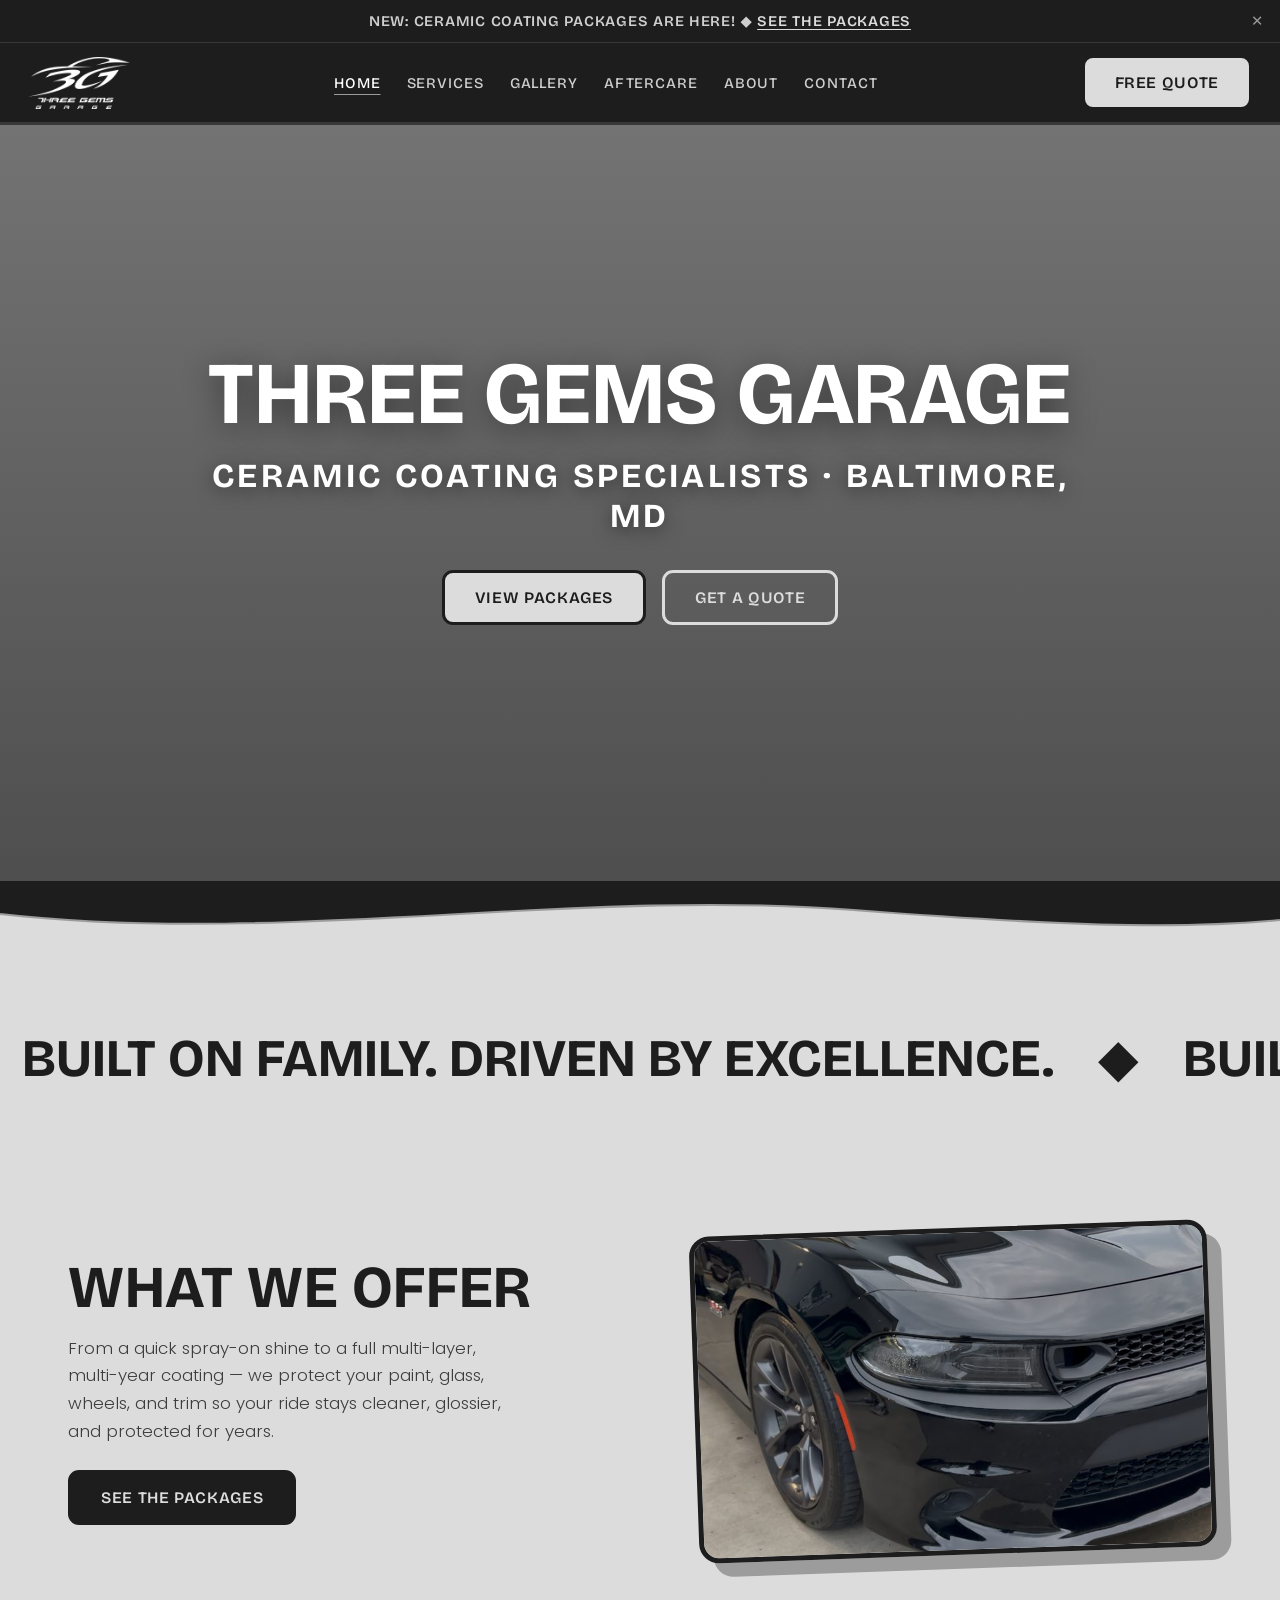
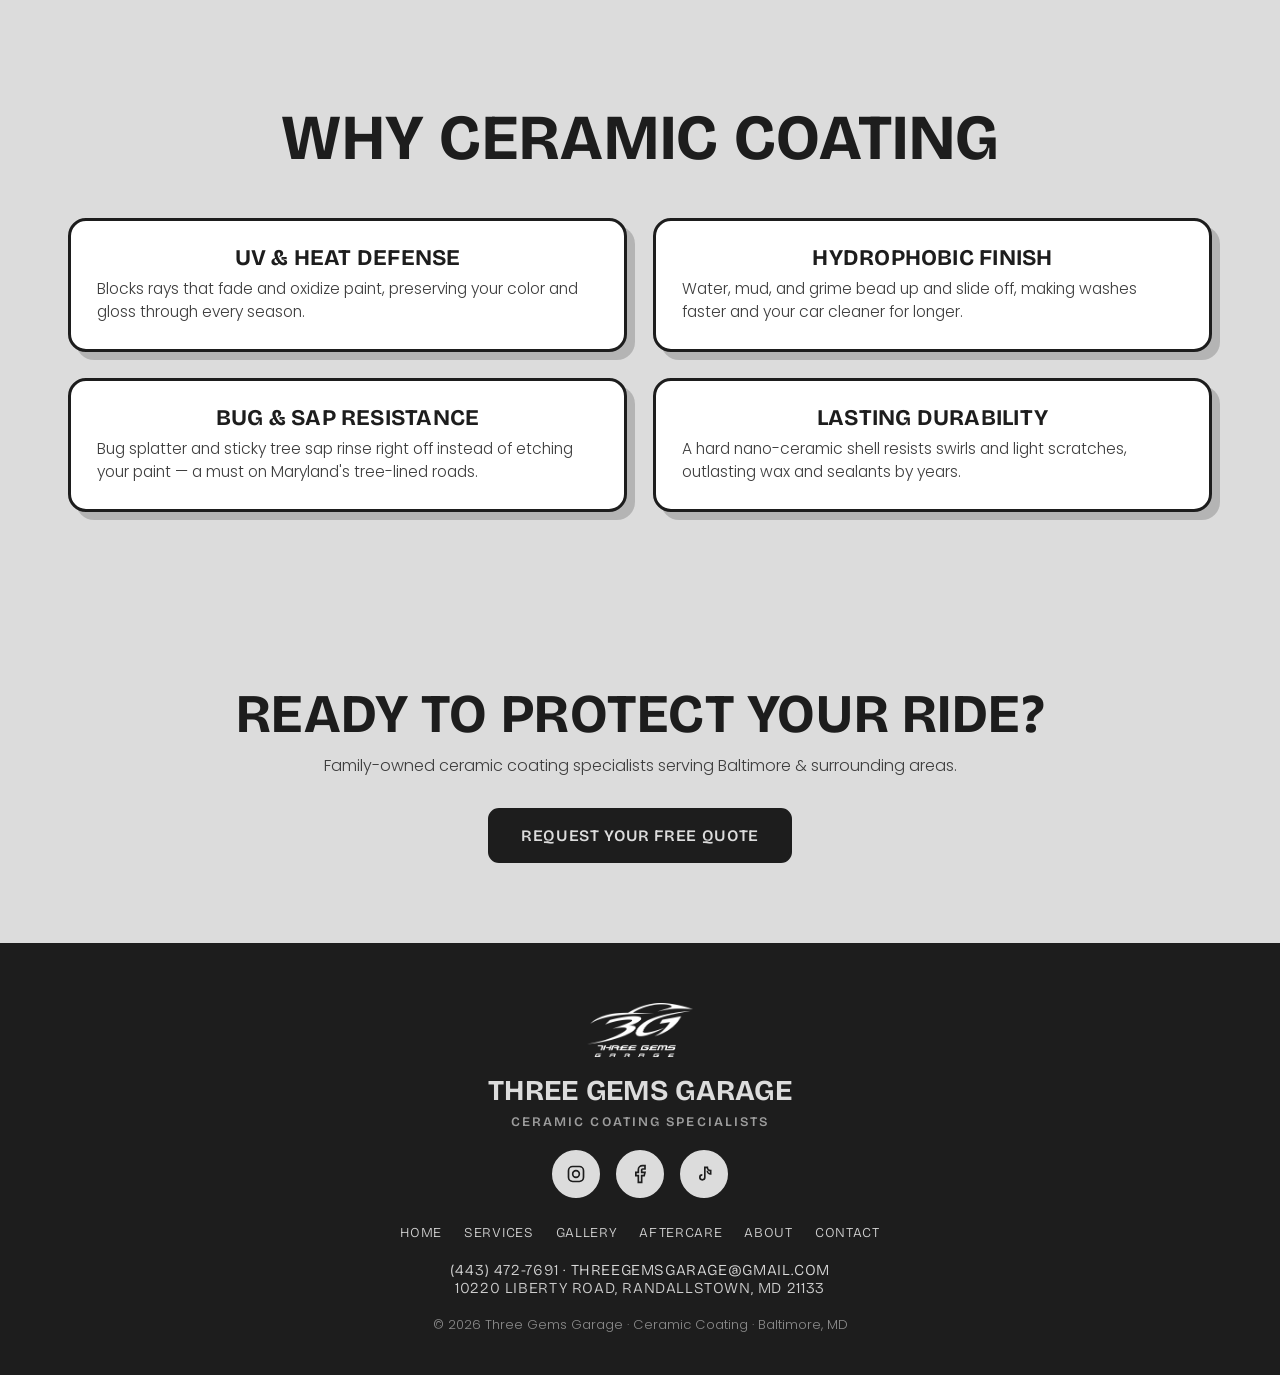
==== commit 36c54fa8: "Add files via upload" ====
--- a/index.html
+++ b/index.html
@@ -50,9 +50,8 @@
 <section class="hero on-dark" id="home">
   <div class="hero-inner">
     <h1>Three Gems Garage</h1>
-    <div class="kicker" style="margin:14px 0 0">Ceramic Coating Specialists · Baltimore, MD</div>
+    <div class="hero-spec">Ceramic Coating Specialists · Baltimore, MD</div>
     <svg class="squiggle light" viewBox="0 0 292 18"><path d="M2,9 C10,2 18,2 26,9 C34,16 42,16 50,9 C58,2 66,2 74,9 C82,16 90,16 98,9 C106,2 114,2 122,9 C130,16 138,16 146,9 C154,2 162,2 170,9 C178,16 186,16 194,9 C202,2 210,2 218,9 C226,16 234,16 242,9 C250,2 258,2 266,9 C274,16 282,16 290,9"/></svg>
-    <p class="lead">Built on Family. Driven by Excellence.</p>
     <div class="cta">
       <a href="services.html" class="btn btn-light">View Packages</a>
       <a href="contact.html" class="btn btn-ghost">Get a Quote</a>
@@ -62,7 +61,7 @@
 
 <div class="divider"><svg viewBox="0 0 1440 64" preserveAspectRatio="none"><path class="line" d="M0,34 C320,66 640,8 960,30 C1180,45 1320,50 1440,40"/><path d="M0,34 C320,66 640,8 960,30 C1180,45 1320,50 1440,40 L1440,64 L0,64 Z" fill="#dcdcdc"/></svg></div>
 
-<div class="marquee">
+<div class="marquee marquee-plain">
   <div class="mtrack">
     <span>Built on Family. Driven by Excellence.</span><span class="star">◆</span><span>Built on Family. Driven by Excellence.</span><span class="star">◆</span>
     <span>Built on Family. Driven by Excellence.</span><span class="star">◆</span><span>Built on Family. Driven by Excellence.</span><span class="star">◆</span>
--- a/style.css
+++ b/style.css
@@ -61,6 +61,8 @@
 .hero::after{content:"";position:absolute;inset:0;background:linear-gradient(180deg,rgba(29,29,29,.55),rgba(29,29,29,.74))}
 .hero-inner{position:relative;z-index:2;max-width:880px}
 .hero .kicker{font-family:var(--disp);font-weight:600;text-transform:uppercase;letter-spacing:.16em;color:var(--taupe);font-size:1.15rem;margin-bottom:16px}
+.hero-spec{font-family:var(--disp);font-weight:700;text-transform:uppercase;letter-spacing:.1em;color:#fff;font-size:clamp(1.35rem,3.2vw,2.1rem);margin:18px 0 0;text-shadow:0 3px 18px rgba(0,0,0,.5)}
+.hero-tagline{font-family:var(--disp);font-weight:600;text-transform:uppercase;letter-spacing:.05em;color:var(--paper);font-size:clamp(1.05rem,2.3vw,1.5rem);margin:10px 0 0;text-shadow:0 2px 12px rgba(0,0,0,.5)}
 .hero h1{font-size:clamp(1.9rem,9vw,5.5rem);color:#fff;text-shadow:0 6px 30px rgba(0,0,0,.45);white-space:nowrap}
 .hero .squiggle{margin:18px auto 0}
 .hero .lead{margin:24px auto 0;max-width:50ch;font-size:1.7rem;font-weight:500;color:#eceae3}
@@ -91,11 +93,16 @@
 .block.offer .big p{font-size:1.05rem;margin-bottom:24px;line-height:1.65}
 .block.offer .photo-frame img{aspect-ratio:16/10}
 
-.marquee{background:var(--paper);color:var(--ink);overflow:hidden;padding:22px 0;border-top:3px solid var(--ink);border-bottom:3px solid var(--ink);margin:56px 0}
-.mtrack{display:inline-flex;align-items:center;white-space:nowrap;animation:scroll 30s linear infinite;font-family:var(--disp);font-weight:700;text-transform:uppercase;font-size:2.4rem}
+.marquee{background:var(--dark);color:var(--paper);overflow:hidden;padding:26px 0;margin:56px 0;-webkit-mask-image:linear-gradient(90deg,transparent 0,#000 4%,#000 96%,transparent 100%);mask-image:linear-gradient(90deg,transparent 0,#000 4%,#000 96%,transparent 100%)}
+.mtrack{display:inline-flex;align-items:center;white-space:nowrap;animation:scroll 20s linear infinite;font-family:var(--disp);font-weight:700;text-transform:uppercase;font-size:3.2rem}
 .mtrack span{padding:0 22px}
 .mtrack .star{color:var(--muted)}
+.hero-marquee{background:transparent;margin:24px 0 8px;padding:6px 0;width:100vw;position:relative;left:50%;margin-left:-50vw}
+.hero-marquee .mtrack{font-size:2.1rem;color:#eceae3}
 @keyframes scroll{from{transform:translateX(0)}to{transform:translateX(-50%)}}
+.marquee-plain{background:transparent;border:0;-webkit-mask-image:none;mask-image:none}
+.marquee-plain .mtrack,.marquee-plain .star{color:var(--ink)}
+.marquee-plain .mtrack{font-size:clamp(2rem,5vw,3.3rem)}
 
 /* section heads */
 .sec-head{text-align:center;margin-bottom:48px}
@@ -133,6 +140,9 @@
 .card .ptiers .pr strong{font-family:var(--disp);font-weight:600}
 .card .note{font-size:.92rem;color:#1d1d1d;font-weight:600;margin:0 0 16px}
 .card .incl{font-size:.86rem;font-weight:600;color:#222222;margin-bottom:18px}
+.card .exclude{margin:0 0 26px;font-size:.96rem;line-height:1.4;color:#1d1d1d}
+.card .exclude strong{font-weight:700}
+.card .exclude em{font-style:italic}
 .card .btn{margin-top:auto;text-align:center;font-size:1.05rem;padding:17px 30px}
 .card-call{display:block;text-align:center;margin-top:12px;font-family:var(--disp);font-weight:500;font-size:.92rem;color:#222222;text-transform:uppercase;letter-spacing:.03em}
 .card-call:hover{text-decoration:underline;text-underline-offset:3px}
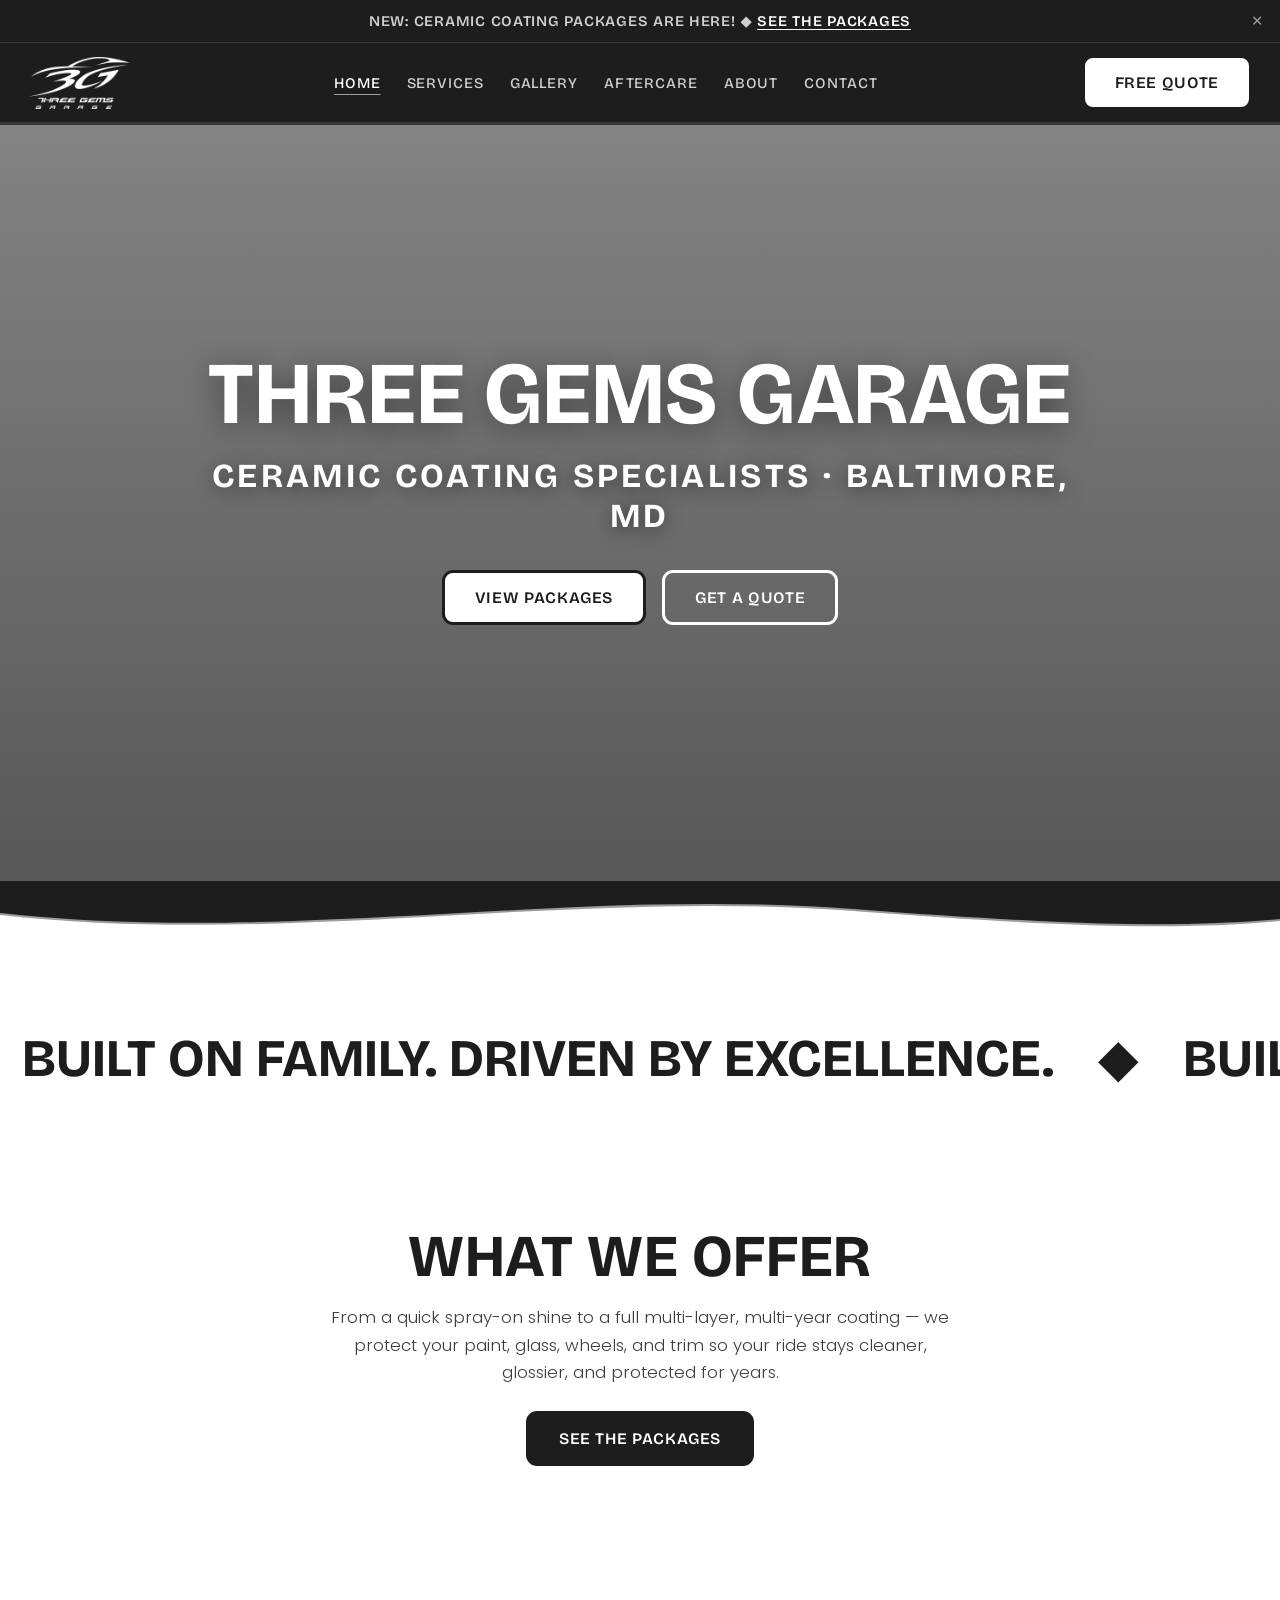
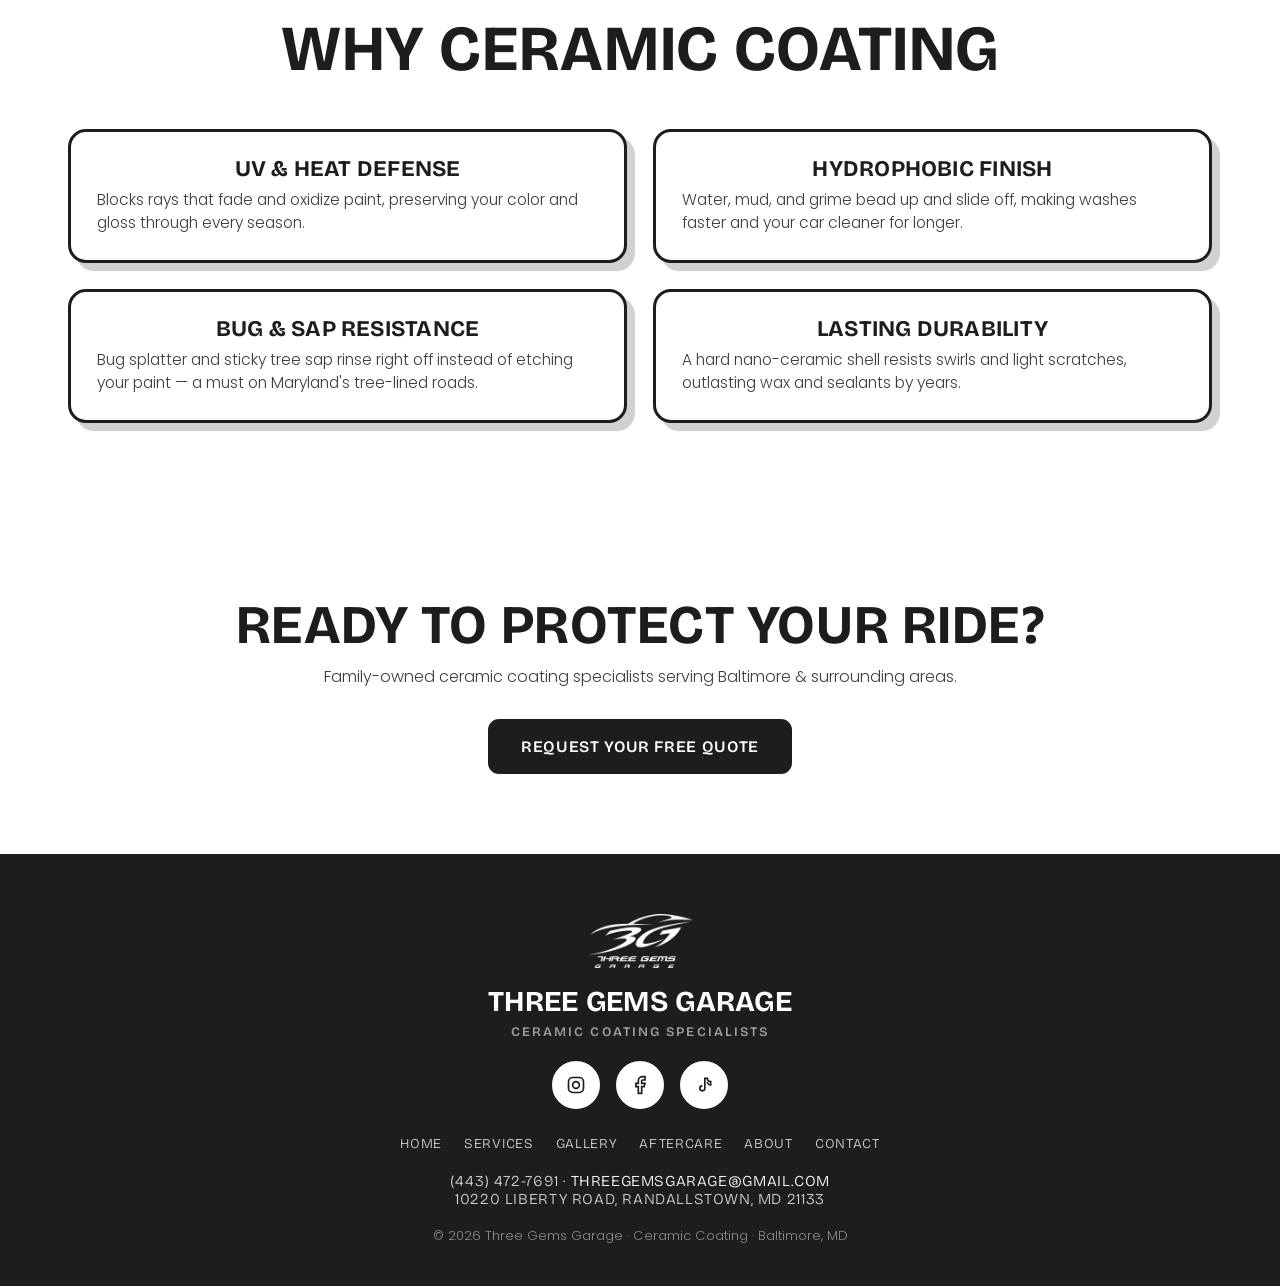
==== commit 21093db0: "Update home + services: white background, rename tiers, add correction section - Home: remove Charge" ====
--- a/index.html
+++ b/index.html
@@ -1,6 +1,13 @@
 <!DOCTYPE html>
 <html lang="en">
 <head>
+<!-- Google Tag Manager -->
+<script>(function(w,d,s,l,i){w[l]=w[l]||[];w[l].push({'gtm.start':
+new Date().getTime(),event:'gtm.js'});var f=d.getElementsByTagName(s)[0],
+j=d.createElement(s),dl=l!='dataLayer'?'&l='+l:'';j.async=true;j.src=
+'https://www.googletagmanager.com/gtm.js?id='+i+dl;f.parentNode.insertBefore(j,f);
+})(window,document,'script','dataLayer','GTM-NJDWP7H4');</script>
+<!-- End Google Tag Manager -->
 <meta charset="UTF-8">
 <meta name="viewport" content="width=device-width, initial-scale=1.0">
 <title>Three Gems Garage — Ceramic Coating in Baltimore, MD</title>
@@ -12,6 +19,10 @@
 <link rel="stylesheet" href="style.css">
 </head>
 <body>
+<!-- Google Tag Manager (noscript) -->
+<noscript><iframe src="https://www.googletagmanager.com/ns.html?id=GTM-NJDWP7H4"
+height="0" width="0" style="display:none;visibility:hidden"></iframe></noscript>
+<!-- End Google Tag Manager (noscript) -->
 
 <div class="announce" id="announce">
   New: ceramic coating packages are here! ◆ <a href="services.html">See the packages</a>
@@ -59,7 +70,7 @@
   </div>
 </section>
 
-<div class="divider"><svg viewBox="0 0 1440 64" preserveAspectRatio="none"><path class="line" d="M0,34 C320,66 640,8 960,30 C1180,45 1320,50 1440,40"/><path d="M0,34 C320,66 640,8 960,30 C1180,45 1320,50 1440,40 L1440,64 L0,64 Z" fill="#dcdcdc"/></svg></div>
+<div class="divider"><svg viewBox="0 0 1440 64" preserveAspectRatio="none"><path class="line" d="M0,34 C320,66 640,8 960,30 C1180,45 1320,50 1440,40"/><path d="M0,34 C320,66 640,8 960,30 C1180,45 1320,50 1440,40 L1440,64 L0,64 Z" fill="#ffffff"/></svg></div>
 
 <div class="marquee marquee-plain">
   <div class="mtrack">
@@ -70,16 +81,11 @@
 
 <section class="block cream offer">
   <div class="wrap">
-    <div class="twocol">
-      <div class="big">
-        <h2>What We Offer</h2>
-        <svg class="squiggle" viewBox="0 0 292 18"><path d="M2,9 C10,2 18,2 26,9 C34,16 42,16 50,9 C58,2 66,2 74,9 C82,16 90,16 98,9 C106,2 114,2 122,9 C130,16 138,16 146,9 C154,2 162,2 170,9 C178,16 186,16 194,9 C202,2 210,2 218,9 C226,16 234,16 242,9 C250,2 258,2 266,9 C274,16 282,16 290,9"/></svg>
-        <p>From a quick spray-on shine to a full multi-layer, multi-year coating — we protect your paint, glass, wheels, and trim so your ride stays cleaner, glossier, and protected for years.</p>
-        <a href="services.html" class="btn btn-solid">See the Packages</a>
-      </div>
-      <div class="photo-frame">
-        <img src="charger-after.jpg" alt="Vehicle after ceramic coating — deep, glossy finish">
-      </div>
+    <div class="big">
+      <h2>What We Offer</h2>
+      <svg class="squiggle" viewBox="0 0 292 18"><path d="M2,9 C10,2 18,2 26,9 C34,16 42,16 50,9 C58,2 66,2 74,9 C82,16 90,16 98,9 C106,2 114,2 122,9 C130,16 138,16 146,9 C154,2 162,2 170,9 C178,16 186,16 194,9 C202,2 210,2 218,9 C226,16 234,16 242,9 C250,2 258,2 266,9 C274,16 282,16 290,9"/></svg>
+      <p>From a quick spray-on shine to a full multi-layer, multi-year coating — we protect your paint, glass, wheels, and trim so your ride stays cleaner, glossier, and protected for years.</p>
+      <a href="services.html" class="btn btn-solid">See the Packages</a>
     </div>
   </div>
 </section>
--- a/style.css
+++ b/style.css
@@ -1,8 +1,8 @@
 :root{
   --dark:#1d1d1d;
   --dark-2:#242424;
-  --paper:#dcdcdc;
-  --cream:#dcdcdc;
+  --paper:#ffffff;
+  --cream:#ffffff;
   --line:#383838;
   --ink:#1d1d1d;
   --muted:#8c8c8c;
@@ -22,7 +22,7 @@
 .squiggle{display:none}
 .squiggle path{fill:none;stroke:var(--ink);stroke-width:5;stroke-linecap:round}
 .on-dark .squiggle path,.squiggle.light path{stroke:var(--paper)}
-.divider{line-height:0;background:var(--dark)}
+.divider{line-height:0;background:linear-gradient(180deg,var(--dark) 0 95%,var(--cream) 95% 100%)}
 .divider svg{display:block;width:100%;height:64px}
 .divider .line{fill:none;stroke:var(--taupe);stroke-width:4}
 
@@ -91,6 +91,9 @@
 .block.offer .big h2{font-size:clamp(2.4rem,5.2vw,3.7rem);margin-bottom:18px}
 .block.offer .big .squiggle{margin-bottom:16px}
 .block.offer .big p{font-size:1.05rem;margin-bottom:24px;line-height:1.65}
+.block.offer .big{text-align:center}
+.block.offer .big p{max-width:64ch;margin-left:auto;margin-right:auto}
+.block.offer .big .squiggle{margin-left:auto;margin-right:auto}
 .block.offer .photo-frame img{aspect-ratio:16/10}
 
 .marquee{background:var(--dark);color:var(--paper);overflow:hidden;padding:26px 0;margin:56px 0;-webkit-mask-image:linear-gradient(90deg,transparent 0,#000 4%,#000 96%,transparent 100%);mask-image:linear-gradient(90deg,transparent 0,#000 4%,#000 96%,transparent 100%)}
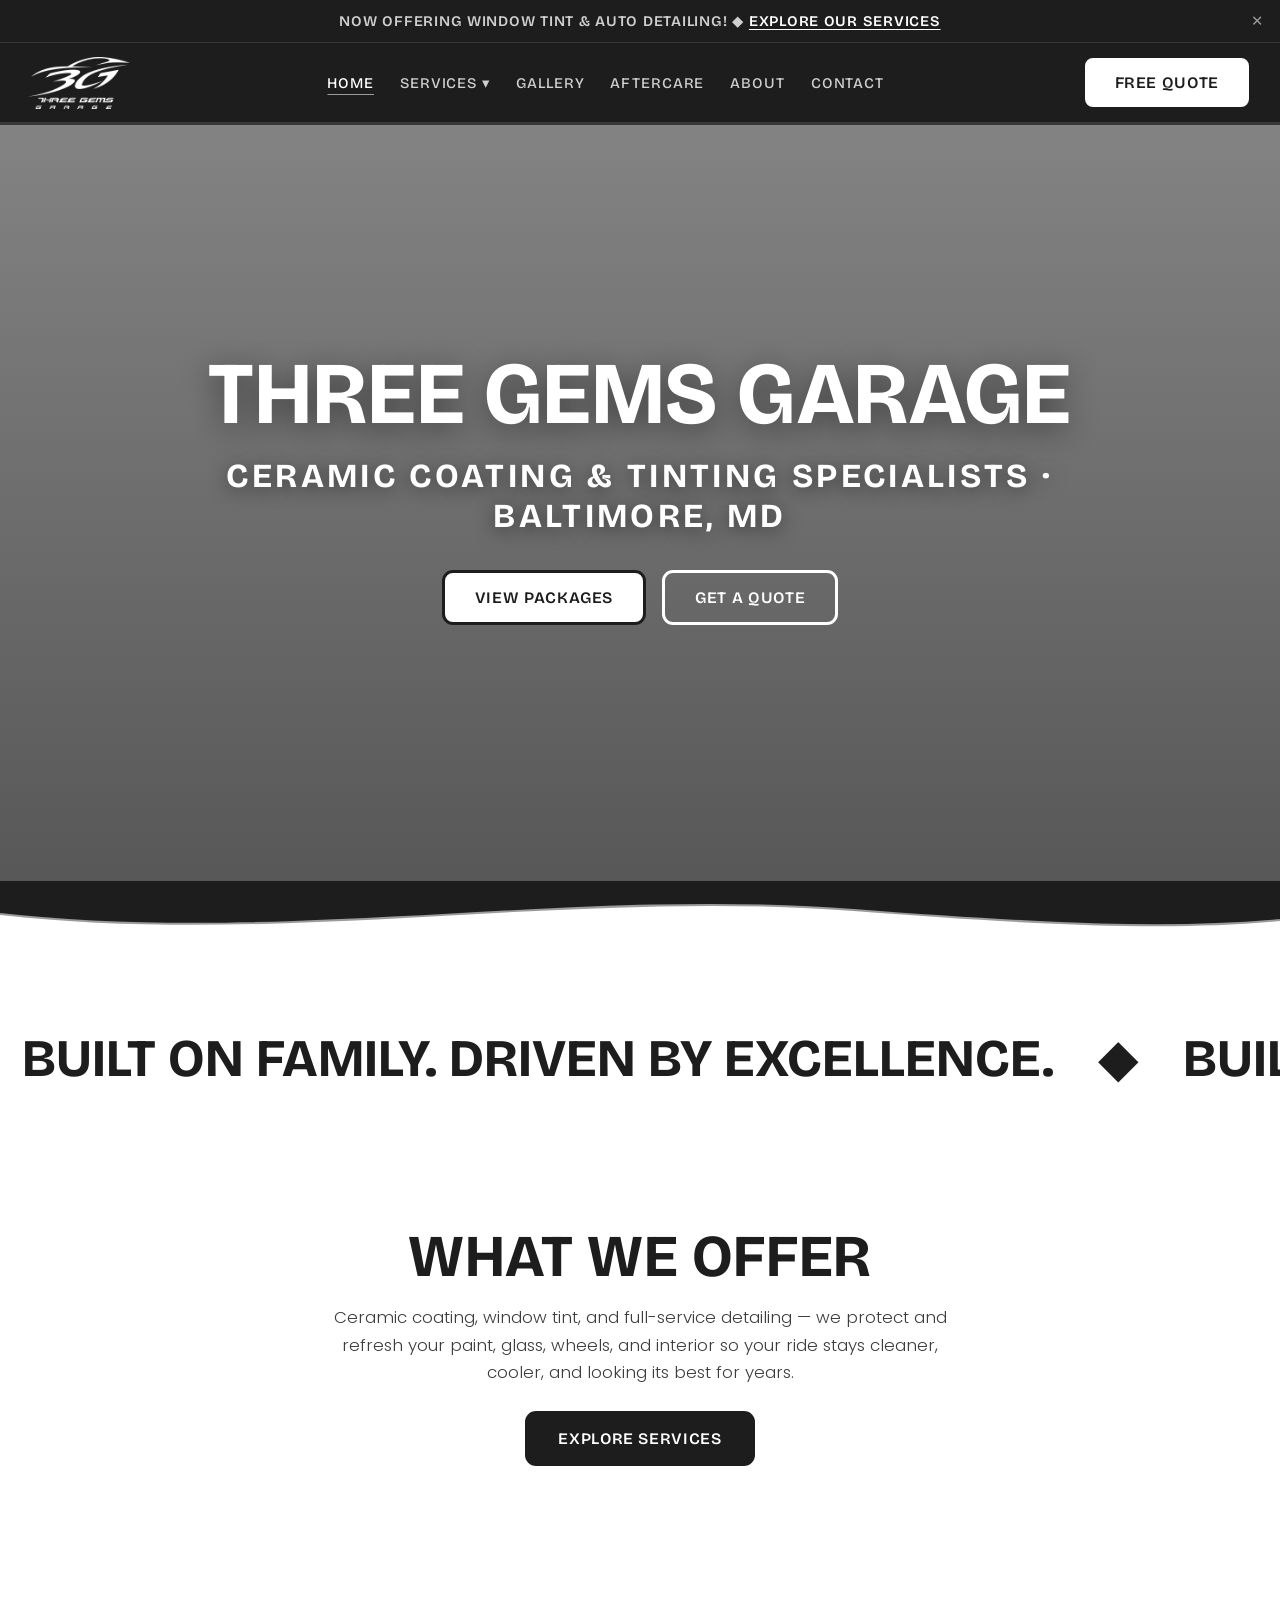
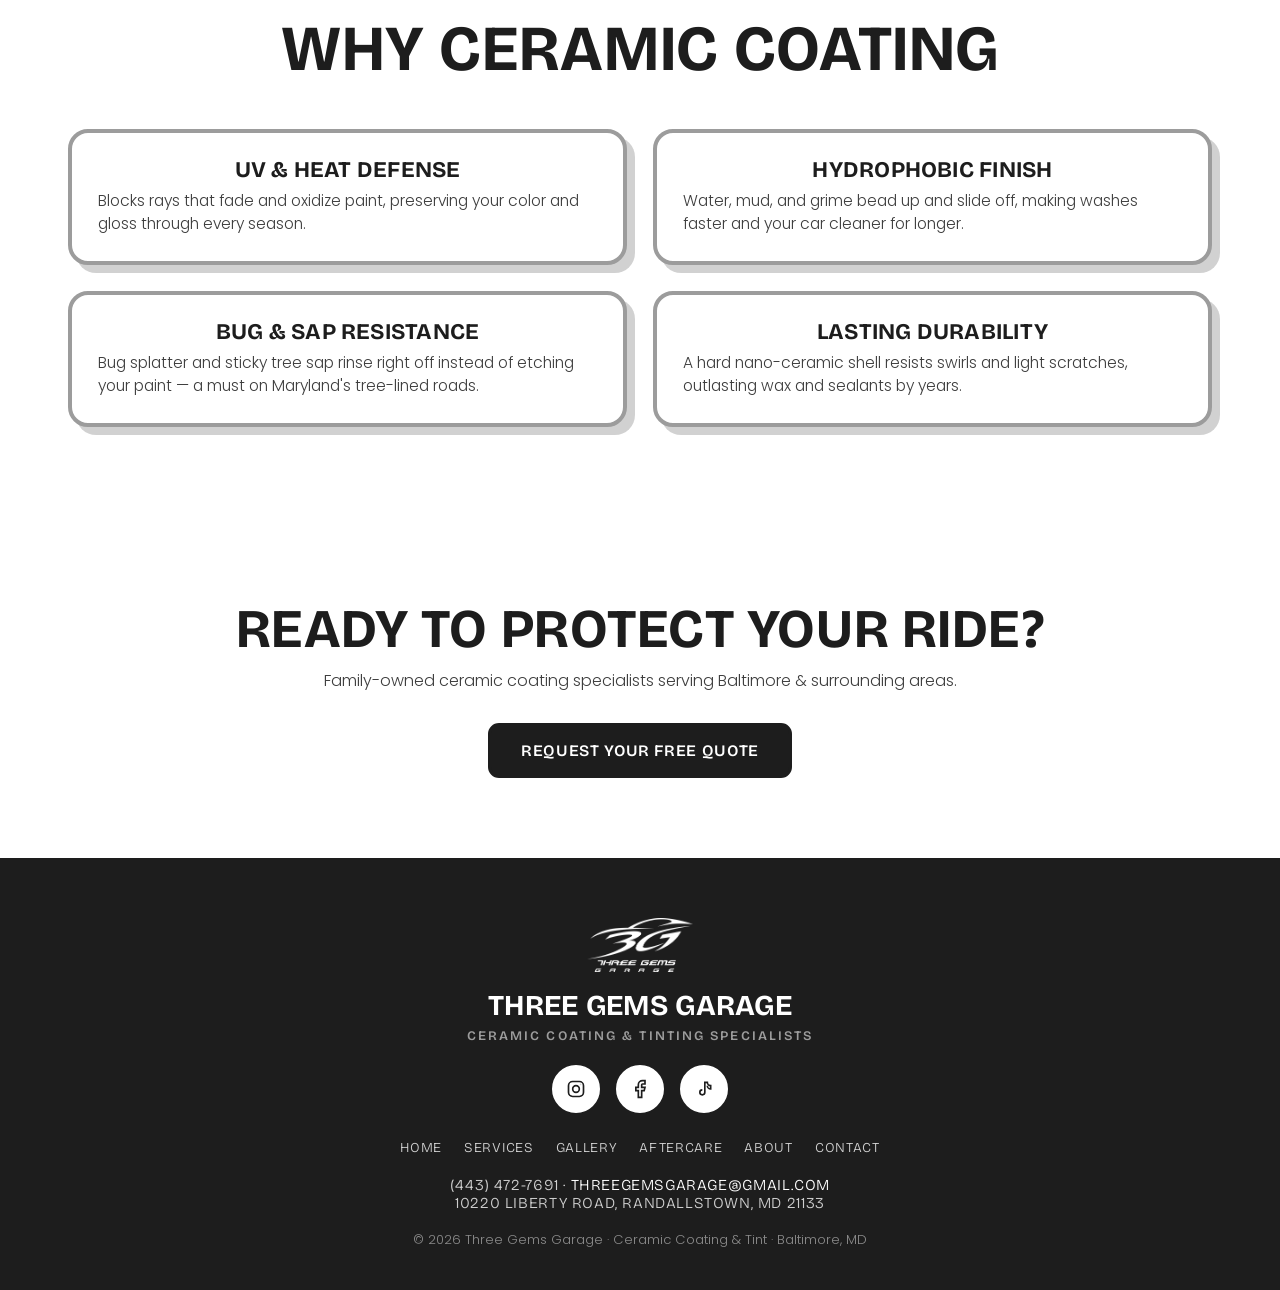
==== commit e1d7fe5c: "Add window tint & detailing services with dedicated pages - Split services into dedicated pages: cer" ====
--- a/index.html
+++ b/index.html
@@ -10,8 +10,8 @@
 <!-- End Google Tag Manager -->
 <meta charset="UTF-8">
 <meta name="viewport" content="width=device-width, initial-scale=1.0">
-<title>Three Gems Garage — Ceramic Coating in Baltimore, MD</title>
-<meta name="description" content="Three Gems Garage — professional ceramic coating across Baltimore, MD, based in Randallstown. Built on Family. Driven by Excellence.">
+<title>Three Gems Garage — Ceramic Coating &amp; Window Tint in Baltimore, MD</title>
+<meta name="description" content="Three Gems Garage — ceramic coating, window tint, and car detailing across Baltimore, MD, based in Randallstown. Built on Family. Driven by Excellence.">
 <link rel="canonical" href="https://threegemsgarage.com/">
 <link rel="preconnect" href="https://fonts.googleapis.com">
 <link rel="preconnect" href="https://fonts.gstatic.com" crossorigin>
@@ -25,17 +25,24 @@
 <!-- End Google Tag Manager (noscript) -->
 
 <div class="announce" id="announce">
-  New: ceramic coating packages are here! ◆ <a href="services.html">See the packages</a>
+  Now offering window tint &amp; auto detailing! ◆ <a href="services.html">Explore our services</a>
   <span class="x" onclick="document.getElementById('announce').style.display='none'">✕</span>
 </div>
 
 <header>
   <a href="index.html" class="brand">
-    <img class="brand-logo" src="logo.png" alt="Three Gems Garage — Ceramic Coating Co.">
+    <img class="brand-logo" src="logo.png" alt="Three Gems Garage — Ceramic Coating &amp; Tint Co.">
   </a>
   <nav class="desktop">
     <a href="index.html" class="active">Home</a>
-    <a href="services.html">Services</a>
+    <div class="nav-drop">
+      <a href="services.html" class="drop-t">Services ▾</a>
+      <div class="drop-menu">
+        <a href="ceramic-coating.html">Ceramic Coating</a>
+        <a href="tint.html">Window Tint</a>
+        <a href="detailing.html">Detailing</a>
+      </div>
+    </div>
     <a href="gallery.html">Gallery</a>
     <a href="aftercare.html">Aftercare</a>
     <a href="about.html">About</a>
@@ -51,6 +58,11 @@
   <button class="mm-close" id="mmClose" aria-label="Close menu">✕</button>
   <a href="index.html">Home</a>
   <a href="services.html">Services</a>
+  <div class="mm-subs">
+    <a href="ceramic-coating.html" class="mm-sub">Ceramic Coating</a>
+    <a href="tint.html" class="mm-sub">Window Tint</a>
+    <a href="detailing.html" class="mm-sub">Detailing</a>
+  </div>
   <a href="gallery.html">Gallery</a>
   <a href="aftercare.html">Aftercare</a>
   <a href="about.html">About</a>
@@ -61,7 +73,7 @@
 <section class="hero on-dark" id="home">
   <div class="hero-inner">
     <h1>Three Gems Garage</h1>
-    <div class="hero-spec">Ceramic Coating Specialists · Baltimore, MD</div>
+    <div class="hero-spec">Ceramic Coating &amp; Tinting Specialists · Baltimore, MD</div>
     <svg class="squiggle light" viewBox="0 0 292 18"><path d="M2,9 C10,2 18,2 26,9 C34,16 42,16 50,9 C58,2 66,2 74,9 C82,16 90,16 98,9 C106,2 114,2 122,9 C130,16 138,16 146,9 C154,2 162,2 170,9 C178,16 186,16 194,9 C202,2 210,2 218,9 C226,16 234,16 242,9 C250,2 258,2 266,9 C274,16 282,16 290,9"/></svg>
     <div class="cta">
       <a href="services.html" class="btn btn-light">View Packages</a>
@@ -84,8 +96,8 @@
     <div class="big">
       <h2>What We Offer</h2>
       <svg class="squiggle" viewBox="0 0 292 18"><path d="M2,9 C10,2 18,2 26,9 C34,16 42,16 50,9 C58,2 66,2 74,9 C82,16 90,16 98,9 C106,2 114,2 122,9 C130,16 138,16 146,9 C154,2 162,2 170,9 C178,16 186,16 194,9 C202,2 210,2 218,9 C226,16 234,16 242,9 C250,2 258,2 266,9 C274,16 282,16 290,9"/></svg>
-      <p>From a quick spray-on shine to a full multi-layer, multi-year coating — we protect your paint, glass, wheels, and trim so your ride stays cleaner, glossier, and protected for years.</p>
-      <a href="services.html" class="btn btn-solid">See the Packages</a>
+      <p>Ceramic coating, window tint, and full-service detailing — we protect and refresh your paint, glass, wheels, and interior so your ride stays cleaner, cooler, and looking its best for years.</p>
+      <a href="services.html" class="btn btn-solid">Explore Services</a>
     </div>
   </div>
 </section>
@@ -115,7 +127,7 @@
 <footer id="footer">
   <img class="foot-logo" src="logo.png" alt="Three Gems Garage">
   <svg class="squiggle" viewBox="0 0 292 18"><path d="M2,9 C10,2 18,2 26,9 C34,16 42,16 50,9 C58,2 66,2 74,9 C82,16 90,16 98,9 C106,2 114,2 122,9 C130,16 138,16 146,9 C154,2 162,2 170,9 C178,16 186,16 194,9 C202,2 210,2 218,9 C226,16 234,16 242,9 C250,2 258,2 266,9 C274,16 282,16 290,9"/></svg>
-  <h3>Three Gems Garage<span class="foot-tag">Ceramic Coating Specialists</span></h3>
+  <h3>Three Gems Garage<span class="foot-tag">Ceramic Coating &amp; Tinting Specialists</span></h3>
   <div class="socials">
     <a href="https://www.instagram.com/threegemsgarage/" target="_blank" rel="noopener" aria-label="Instagram"><svg viewBox="0 0 24 24" stroke-width="2"><rect x="3" y="3" width="18" height="18" rx="5"/><circle cx="12" cy="12" r="4"/><circle cx="17.5" cy="6.5" r="1" fill="currentColor" stroke="none"/></svg></a>
     <a href="https://www.facebook.com/profile.php?id=61590265425292" target="_blank" rel="noopener" aria-label="Facebook"><svg viewBox="0 0 24 24" stroke-width="2"><path d="M18 2h-3a5 5 0 0 0-5 5v3H7v4h3v8h4v-8h3l1-4h-4V7a1 1 0 0 1 1-1h3z"/></svg></a>
@@ -125,7 +137,7 @@
     <a href="index.html">Home</a><a href="services.html">Services</a><a href="gallery.html">Gallery</a><a href="aftercare.html">Aftercare</a><a href="about.html">About</a><a href="contact.html">Contact</a>
   </div>
   <p class="foot-info">(443) 472-7691 · <a href="mailto:threegemsgarage@gmail.com">threegemsgarage@gmail.com</a><br>10220 Liberty Road, Randallstown, MD 21133</p>
-  <p class="foot-copy">© <span id="year"></span> Three Gems Garage · Ceramic Coating · Baltimore, MD</p>
+  <p class="foot-copy">© <span id="year"></span> Three Gems Garage · Ceramic Coating &amp; Tint · Baltimore, MD</p>
 </footer>
 
 <script>
--- a/style.css
+++ b/style.css
@@ -44,12 +44,23 @@
 nav.desktop{display:flex;gap:26px}
 nav.desktop a{font-family:var(--disp);font-weight:500;text-transform:uppercase;letter-spacing:.06em;font-size:.92rem;color:var(--light);transition:.2s}
 nav.desktop a:hover,nav.desktop a.active{color:#fff;text-decoration:underline;text-underline-offset:6px;text-decoration-color:var(--taupe)}
+.nav-drop{position:relative;display:flex;align-items:center}
+.nav-drop>.drop-t{font-family:var(--disp);font-weight:500;text-transform:uppercase;letter-spacing:.06em;font-size:.92rem;color:var(--light);cursor:pointer;transition:.2s}
+.nav-drop:hover>.drop-t,.nav-drop:focus-within>.drop-t,.nav-drop>.drop-t.active{color:#fff;text-decoration:underline;text-underline-offset:6px;text-decoration-color:var(--taupe)}
+.drop-menu{position:absolute;top:100%;left:50%;transform:translateX(-50%) translateY(10px);background:var(--dark-2);border:2px solid var(--line);border-radius:12px;padding:8px;display:flex;flex-direction:column;gap:2px;min-width:196px;opacity:0;visibility:hidden;transition:opacity .18s,transform .18s;z-index:60;box-shadow:0 14px 34px rgba(0,0,0,.45)}
+.drop-menu::before{content:"";position:absolute;top:-12px;left:0;right:0;height:12px}
+.nav-drop:hover .drop-menu,.nav-drop:focus-within .drop-menu{opacity:1;visibility:visible;transform:translateX(-50%) translateY(6px)}
+.drop-menu a{font-family:var(--disp);font-weight:500;text-transform:uppercase;letter-spacing:.05em;font-size:.82rem;color:var(--light);padding:11px 14px;border-radius:8px;white-space:nowrap;transition:.15s}
+.drop-menu a:hover{background:var(--dark);color:#fff}
 .head-cta{display:flex;align-items:center;gap:14px}
 .hamburger{display:none;flex-direction:column;gap:5px;background:none;border:0;cursor:pointer;padding:8px}
 .hamburger span{width:26px;height:3px;background:var(--paper);border-radius:2px}
 .mobile-menu{position:fixed;inset:0;z-index:60;background:var(--dark);display:flex;flex-direction:column;align-items:center;justify-content:center;gap:24px;opacity:0;pointer-events:none;transition:.3s}
 .mobile-menu.open{opacity:1;pointer-events:auto}
 .mobile-menu a{font-family:var(--disp);font-weight:600;text-transform:uppercase;font-size:1.7rem;color:var(--paper)}
+.mm-subs{display:flex;flex-direction:column;align-items:center;gap:10px;margin:-6px 0 2px}
+.mobile-menu a.mm-sub{font-size:.92rem;font-weight:500;letter-spacing:.06em;color:var(--light);border:2px solid var(--line);border-radius:999px;padding:8px 22px}
+.mobile-menu a.mm-sub:hover{background:rgba(255,255,255,.08);color:#fff}
 .mobile-menu .btn{font-size:1.1rem}
 .mobile-menu .btn-light{color:var(--ink)}
 .mm-close{position:absolute;top:20px;right:22px;width:48px;height:48px;border-radius:50%;border:3px solid var(--paper);background:none;color:var(--paper);font-size:1.5rem;line-height:1;cursor:pointer;display:grid;place-items:center}
@@ -128,6 +139,7 @@
 
 /* packages cards */
 .cards{display:grid;grid-template-columns:repeat(3,1fr);gap:30px}
+.cards.cards-2{grid-template-columns:repeat(2,1fr);max-width:900px;margin:0 auto}
 #packages .wrap{max-width:1340px}
 .card{background:#fff;color:var(--ink);border:4px solid var(--ink);border-radius:24px;padding:54px 42px;box-shadow:12px 12px 0 rgba(0,0,0,.35);display:flex;flex-direction:column}
 .card .gem{display:none}
@@ -142,6 +154,14 @@
 .card .ptiers .pr{display:flex;justify-content:space-between;font-size:.95rem;color:#222222}
 .card .ptiers .pr strong{font-family:var(--disp);font-weight:600}
 .card .note{font-size:.92rem;color:#1d1d1d;font-weight:600;margin:0 0 16px}
+.card .cdesc{font-weight:300;font-size:1rem;color:#333333;line-height:1.55;margin:18px 0 4px}
+.card .pricing-soon{border-top:2px solid var(--ink);padding-top:18px;margin-bottom:18px;font-family:var(--disp);font-weight:700;text-transform:uppercase;letter-spacing:.02em;color:#555555;font-size:1.05rem;text-align:center}
+.tint-pricing{max-width:660px;margin:48px auto 0;text-align:center;background:#fff;border:4px solid var(--ink);border-radius:24px;padding:40px 34px;box-shadow:12px 12px 0 rgba(0,0,0,.35)}
+.tint-pricing .tp-label{font-family:var(--disp);font-weight:600;text-transform:uppercase;letter-spacing:.14em;font-size:.82rem;color:var(--muted)}
+.tint-pricing .tp-price{font-family:var(--disp);font-weight:700;text-transform:uppercase;font-size:1.4rem;letter-spacing:.02em;margin-top:8px;line-height:1}
+.tint-pricing .tp-price strong{display:block;margin-top:6px;font-size:3.2rem}
+.tint-pricing .tp-note{color:#3d3d3d;font-weight:300;line-height:1.65;max-width:48ch;margin:16px auto 26px}
+.tint-pricing .card-call{margin-top:14px}
 .card .incl{font-size:.86rem;font-weight:600;color:#222222;margin-bottom:18px}
 .card .exclude{margin:0 0 26px;font-size:.96rem;line-height:1.4;color:#1d1d1d}
 .card .exclude strong{font-weight:700}
@@ -164,6 +184,12 @@
 .ga img{width:100%;aspect-ratio:1/1;object-fit:cover;filter:grayscale(.12)}
 .ga figcaption{position:absolute;top:12px;left:12px;background:var(--paper);color:var(--ink);font-family:var(--disp);font-weight:700;text-transform:uppercase;font-size:.78rem;padding:5px 12px;border-radius:8px;border:2px solid var(--ink)}
 .ga-cap{text-align:center;color:#555;margin-top:22px;font-size:.95rem;font-weight:300}
+.ga-cap + .ga{margin-top:56px}
+.feature{position:relative;max-width:860px;margin:0 auto;border:4px solid var(--taupe);border-radius:20px;overflow:hidden}
+.feature img{display:block;width:100%;height:auto}
+.feature figcaption{position:absolute;top:12px;left:12px;background:var(--paper);color:var(--ink);font-family:var(--disp);font-weight:700;text-transform:uppercase;font-size:.78rem;padding:5px 12px;border-radius:8px;border:2px solid var(--ink)}
+.feature + .ga-cap{margin-top:18px}
+.ga-cap + .feature{margin-top:56px}
 .tiles{display:grid;grid-template-columns:repeat(3,1fr);gap:16px;max-width:760px;margin:40px auto 0}
 .tile{aspect-ratio:4/3;border:3px dashed var(--taupe);border-radius:14px;display:grid;place-items:center;color:#777;font-family:var(--disp);font-size:.82rem;letter-spacing:.12em;text-transform:uppercase;background:#fff}
 
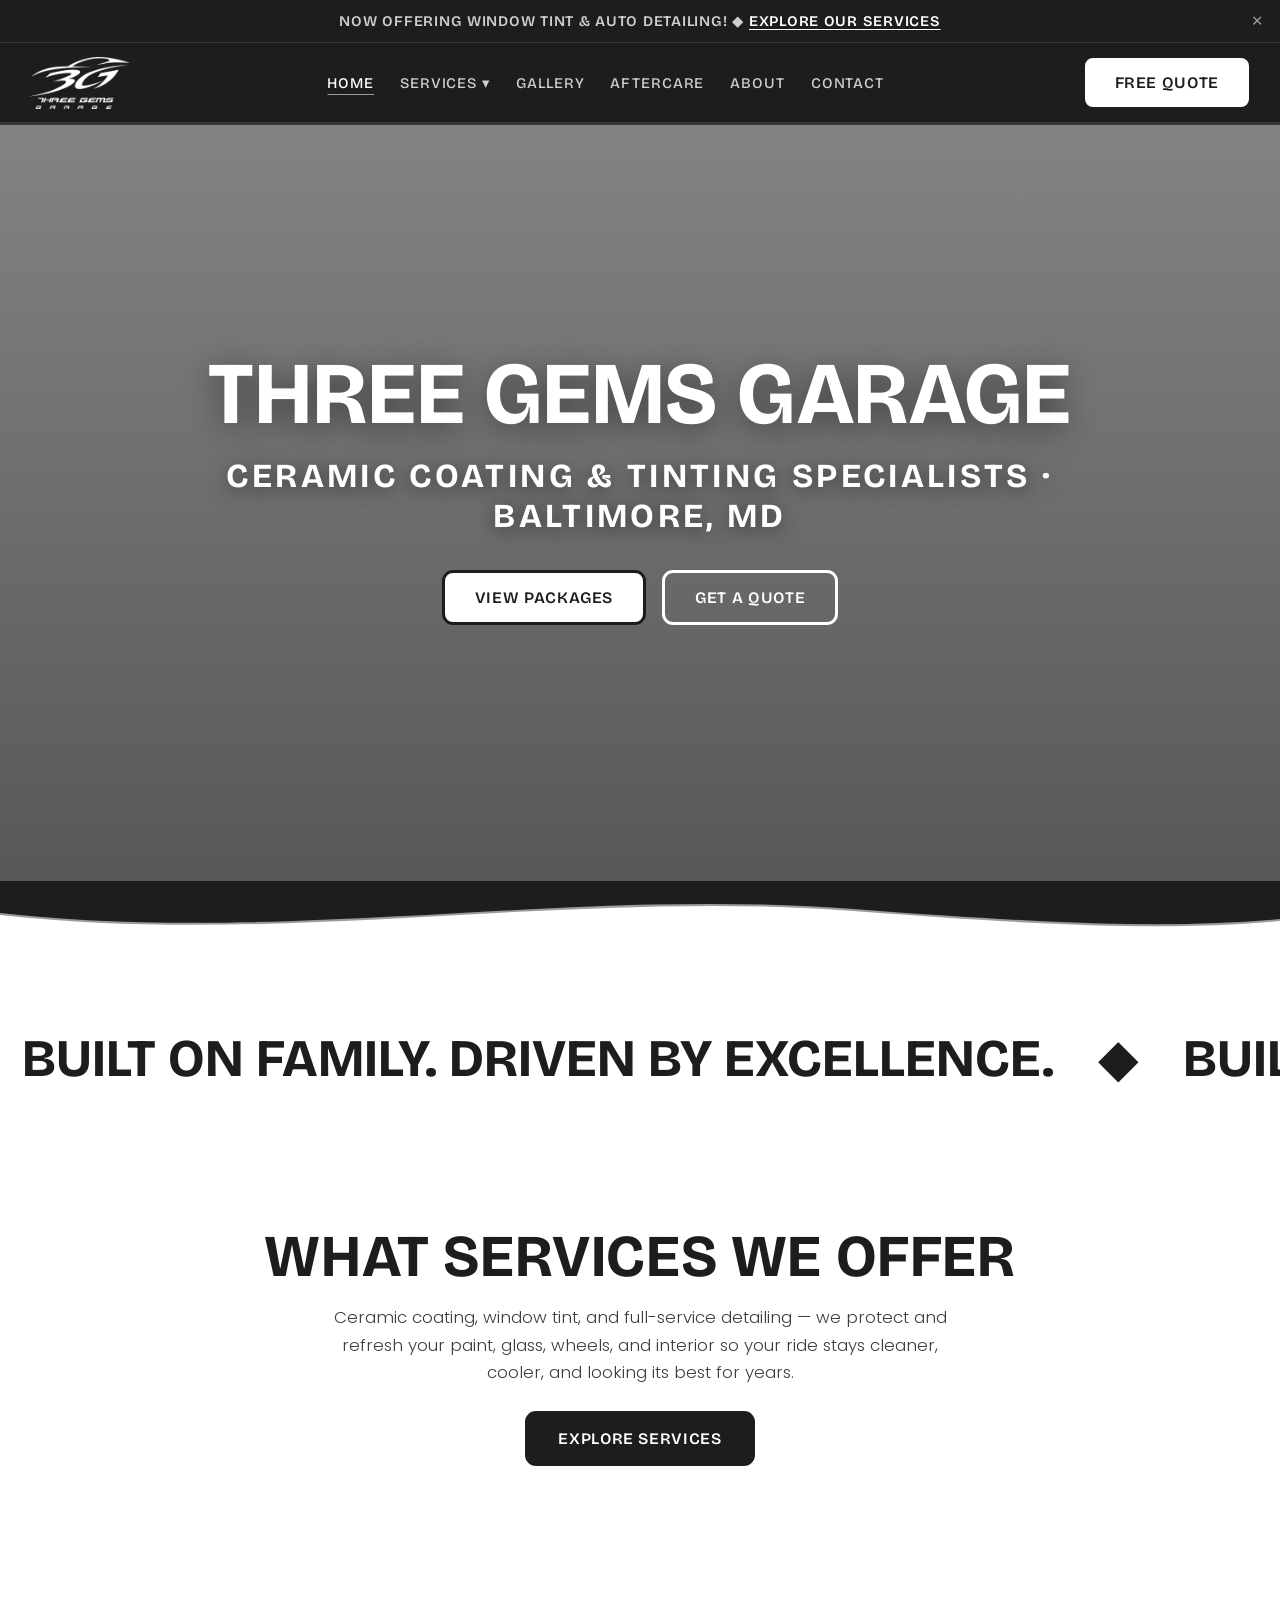
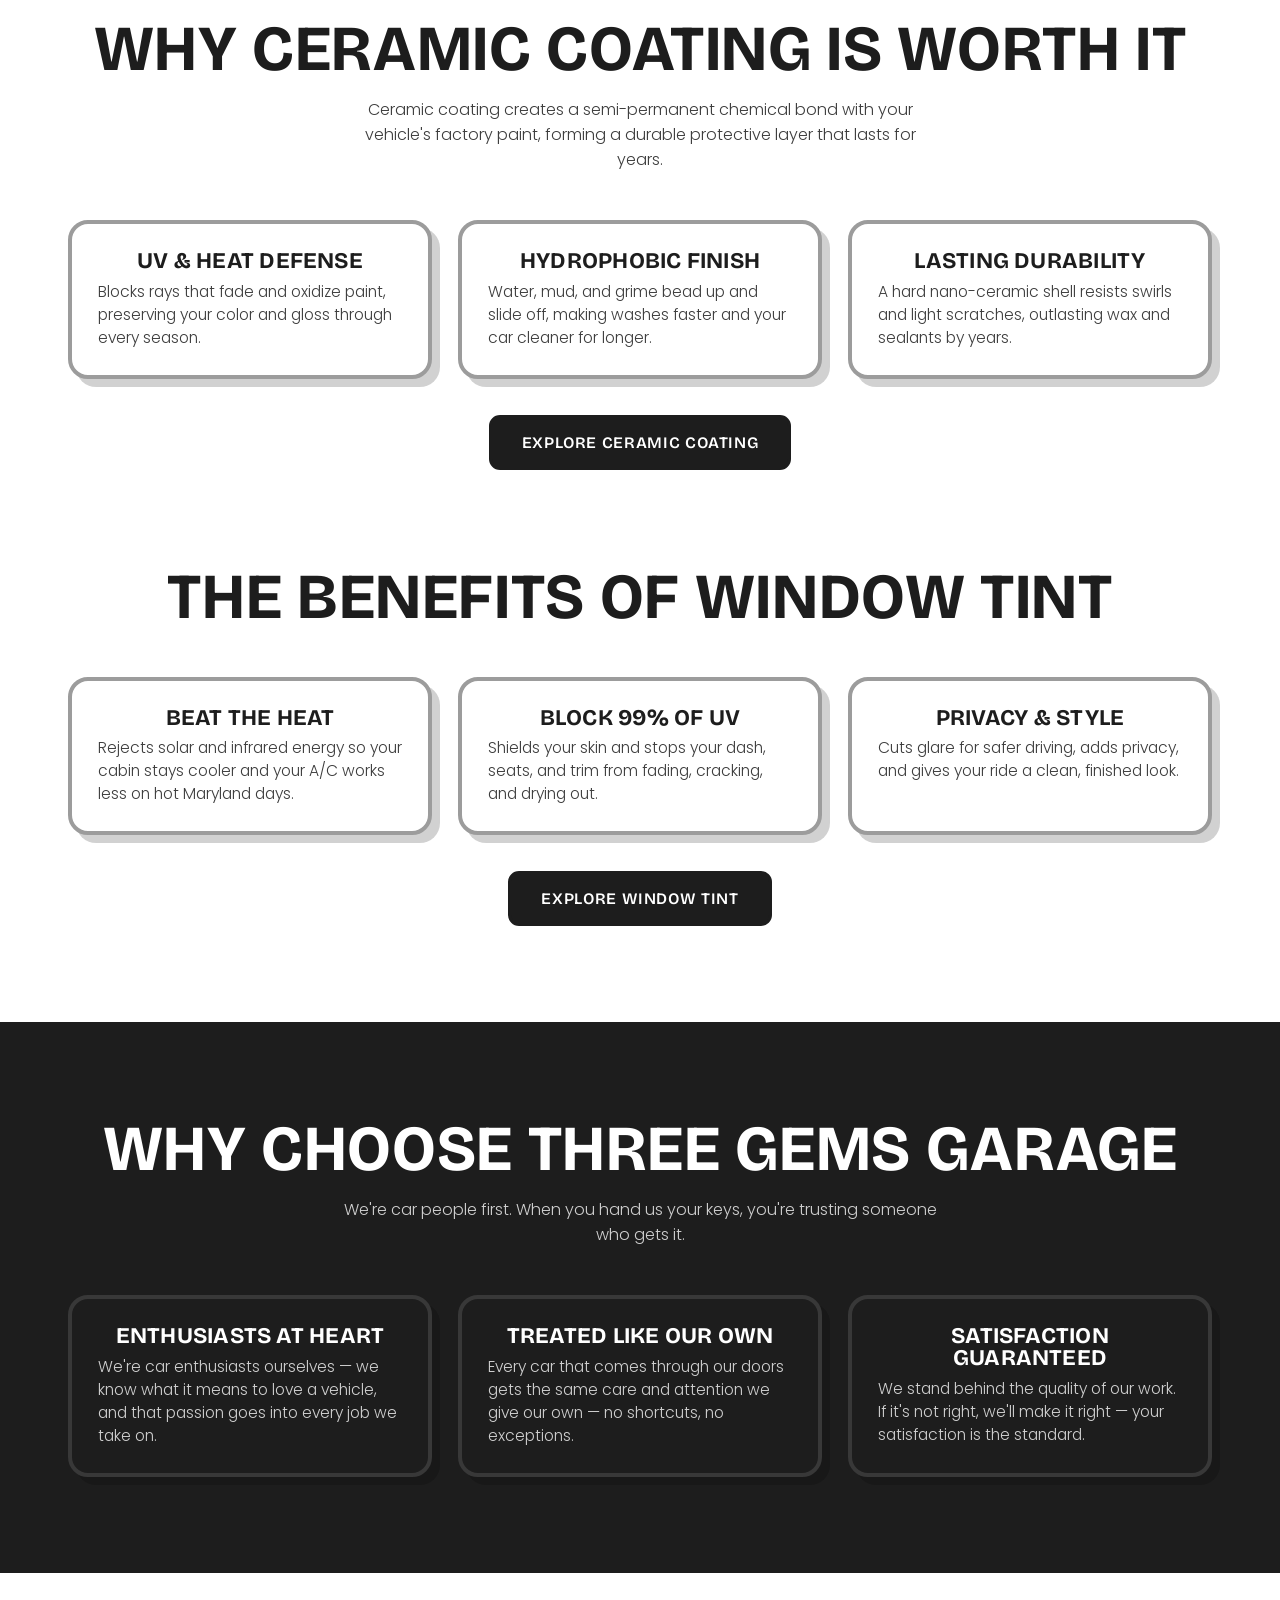
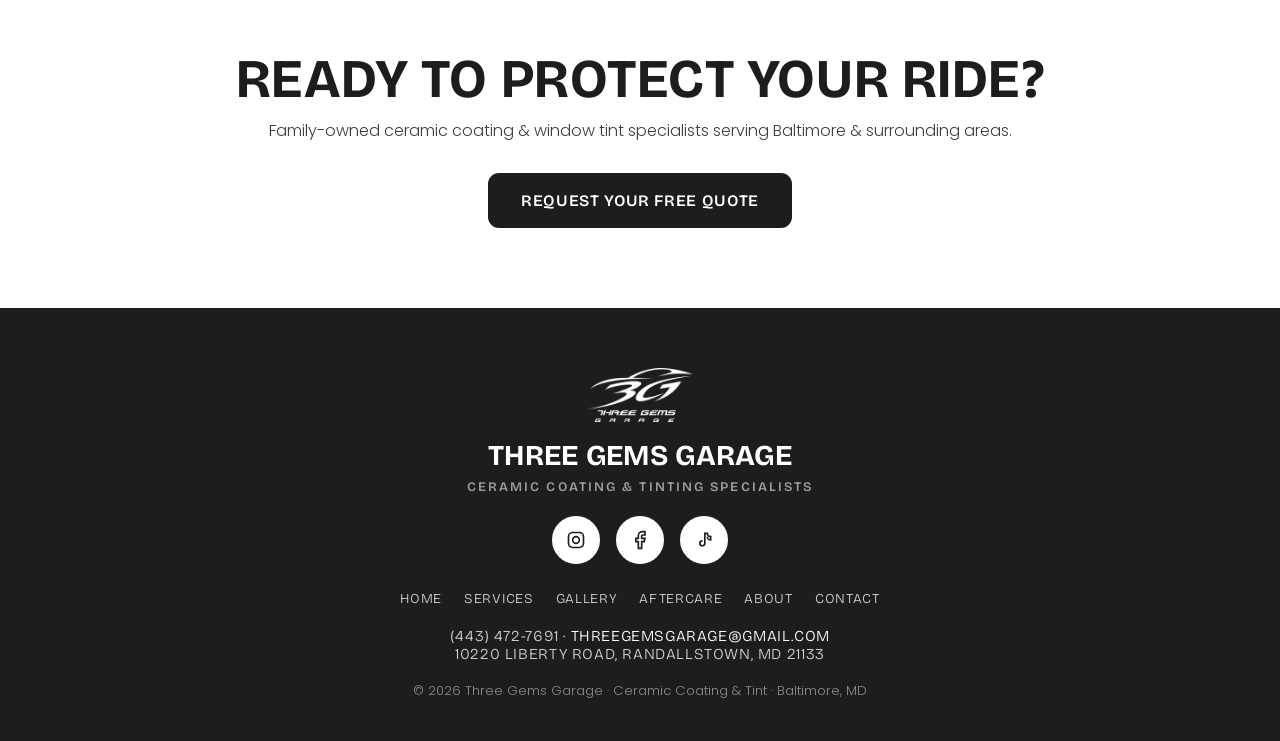
==== commit ce33d639: "Rework homepage sections + add SEO metadata, sitemap & robots - Homepage: "What Services We Offer" i" ====
--- a/index.html
+++ b/index.html
@@ -17,6 +17,87 @@
 <link rel="preconnect" href="https://fonts.gstatic.com" crossorigin>
 <link href="https://fonts.googleapis.com/css2?family=Bricolage+Grotesque:opsz,wght@12..96,400..800&family=Poppins:wght@400;500;600&display=swap" rel="stylesheet">
 <link rel="stylesheet" href="style.css">
+
+<!-- Open Graph / Social -->
+<meta property="og:type" content="website">
+<meta property="og:site_name" content="Three Gems Garage">
+<meta property="og:locale" content="en_US">
+<meta property="og:title" content="Three Gems Garage — Ceramic Coating & Window Tint in Baltimore, MD">
+<meta property="og:description" content="Family-owned ceramic coating, window tint, and car detailing serving Baltimore, MD. Built on Family. Driven by Excellence.">
+<meta property="og:url" content="https://threegemsgarage.com/">
+<meta property="og:image" content="https://threegemsgarage.com/hero.jpg">
+<meta name="twitter:card" content="summary_large_image">
+<meta name="twitter:title" content="Three Gems Garage — Ceramic Coating & Window Tint in Baltimore, MD">
+<meta name="twitter:description" content="Family-owned ceramic coating, window tint, and car detailing serving Baltimore, MD.">
+<meta name="twitter:image" content="https://threegemsgarage.com/hero.jpg">
+
+<!-- Structured data: Local Business -->
+<script type="application/ld+json">
+{
+  "@context": "https://schema.org",
+  "@type": "AutoDetailing",
+  "@id": "https://threegemsgarage.com/#business",
+  "name": "Three Gems Garage",
+  "alternateName": "Three Gems Garage — Ceramic Coating & Tint",
+  "slogan": "Built on Family. Driven by Excellence.",
+  "description": "Family-owned ceramic coating, window tint, and full-service auto detailing studio in Randallstown, MD, serving Baltimore and surrounding areas.",
+  "url": "https://threegemsgarage.com/",
+  "telephone": "+1-443-472-7691",
+  "email": "threegemsgarage@gmail.com",
+  "image": "https://threegemsgarage.com/hero.jpg",
+  "logo": "https://threegemsgarage.com/logo.png",
+  "priceRange": "$$",
+  "currenciesAccepted": "USD",
+  "address": {
+    "@type": "PostalAddress",
+    "streetAddress": "10220 Liberty Road",
+    "addressLocality": "Randallstown",
+    "addressRegion": "MD",
+    "postalCode": "21133",
+    "addressCountry": "US"
+  },
+  "geo": {
+    "@type": "GeoCoordinates",
+    "latitude": 39.3668,
+    "longitude": -76.7930
+  },
+  "hasMap": "https://maps.google.com/maps?q=10220%20Liberty%20Road%2C%20Randallstown%2C%20MD%2021133",
+  "areaServed": [
+    { "@type": "City", "name": "Baltimore" },
+    { "@type": "City", "name": "Randallstown" },
+    { "@type": "City", "name": "Owings Mills" },
+    { "@type": "City", "name": "Pikesville" },
+    { "@type": "AdministrativeArea", "name": "Baltimore County, Maryland" }
+  ],
+  "openingHoursSpecification": [
+    { "@type": "OpeningHoursSpecification", "dayOfWeek": ["Monday","Tuesday","Wednesday","Thursday","Friday"], "opens": "09:00", "closes": "18:00" },
+    { "@type": "OpeningHoursSpecification", "dayOfWeek": ["Saturday","Sunday"], "opens": "10:00", "closes": "16:00" }
+  ],
+  "sameAs": [
+    "https://www.instagram.com/threegemsgarage/",
+    "https://www.facebook.com/profile.php?id=61590265425292",
+    "https://www.tiktok.com/@threegemsgarage"
+  ],
+  "hasOfferCatalog": {
+    "@type": "OfferCatalog",
+    "name": "Auto Appearance Services",
+    "itemListElement": [
+      { "@type": "OfferCatalog", "name": "Ceramic Coating", "url": "https://threegemsgarage.com/ceramic-coating.html" },
+      { "@type": "OfferCatalog", "name": "Window Tint", "url": "https://threegemsgarage.com/tint.html" },
+      { "@type": "OfferCatalog", "name": "Car Detailing", "url": "https://threegemsgarage.com/detailing.html" }
+    ]
+  }
+}
+</script>
+<script type="application/ld+json">
+{
+  "@context": "https://schema.org",
+  "@type": "WebSite",
+  "name": "Three Gems Garage",
+  "url": "https://threegemsgarage.com/",
+  "publisher": { "@id": "https://threegemsgarage.com/#business" }
+}
+</script>
 </head>
 <body>
 <!-- Google Tag Manager (noscript) -->
@@ -94,7 +175,7 @@
 <section class="block cream offer">
   <div class="wrap">
     <div class="big">
-      <h2>What We Offer</h2>
+      <h2>What Services We Offer</h2>
       <svg class="squiggle" viewBox="0 0 292 18"><path d="M2,9 C10,2 18,2 26,9 C34,16 42,16 50,9 C58,2 66,2 74,9 C82,16 90,16 98,9 C106,2 114,2 122,9 C130,16 138,16 146,9 C154,2 162,2 170,9 C178,16 186,16 194,9 C202,2 210,2 218,9 C226,16 234,16 242,9 C250,2 258,2 266,9 C274,16 282,16 290,9"/></svg>
       <p>Ceramic coating, window tint, and full-service detailing — we protect and refresh your paint, glass, wheels, and interior so your ride stays cleaner, cooler, and looking its best for years.</p>
       <a href="services.html" class="btn btn-solid">Explore Services</a>
@@ -105,14 +186,45 @@
 <section class="block cream">
   <div class="wrap">
     <div class="sec-head">
-      <h2>Why Ceramic Coating</h2>
+      <h2>Why Ceramic Coating Is Worth It</h2>
       <svg class="squiggle light" viewBox="0 0 292 18" style="width:230px"><path d="M2,9 C10,2 18,2 26,9 C34,16 42,16 50,9 C58,2 66,2 74,9 C82,16 90,16 98,9 C106,2 114,2 122,9 C130,16 138,16 146,9 C154,2 162,2 170,9 C178,16 186,16 194,9 C202,2 210,2 218,9 C226,16 234,16 242,9 C250,2 258,2 266,9 C274,16 282,16 290,9"/></svg>
-    </div>
-    <div class="features features-2">
+      <p>Ceramic coating creates a semi-permanent chemical bond with your vehicle's factory paint, forming a durable protective layer that lasts for years.</p>
+    </div>
+    <div class="features">
       <div class="feature"><h3>UV &amp; Heat Defense</h3><p>Blocks rays that fade and oxidize paint, preserving your color and gloss through every season.</p></div>
       <div class="feature"><h3>Hydrophobic Finish</h3><p>Water, mud, and grime bead up and slide off, making washes faster and your car cleaner for longer.</p></div>
-      <div class="feature"><h3>Bug &amp; Sap Resistance</h3><p>Bug splatter and sticky tree sap rinse right off instead of etching your paint — a must on Maryland's tree-lined roads.</p></div>
       <div class="feature"><h3>Lasting Durability</h3><p>A hard nano-ceramic shell resists swirls and light scratches, outlasting wax and sealants by years.</p></div>
+    </div>
+    <div style="text-align:center;margin-top:36px"><a href="ceramic-coating.html" class="btn btn-solid">Explore Ceramic Coating</a></div>
+  </div>
+</section>
+
+<section class="block cream" style="padding-top:0">
+  <div class="wrap">
+    <div class="sec-head">
+      <h2>The Benefits of Window Tint</h2>
+      <svg class="squiggle light" viewBox="0 0 292 18" style="width:230px"><path d="M2,9 C10,2 18,2 26,9 C34,16 42,16 50,9 C58,2 66,2 74,9 C82,16 90,16 98,9 C106,2 114,2 122,9 C130,16 138,16 146,9 C154,2 162,2 170,9 C178,16 186,16 194,9 C202,2 210,2 218,9 C226,16 234,16 242,9 C250,2 258,2 266,9 C274,16 282,16 290,9"/></svg>
+    </div>
+    <div class="features">
+      <div class="feature"><h3>Beat the Heat</h3><p>Rejects solar and infrared energy so your cabin stays cooler and your A/C works less on hot Maryland days.</p></div>
+      <div class="feature"><h3>Block 99% of UV</h3><p>Shields your skin and stops your dash, seats, and trim from fading, cracking, and drying out.</p></div>
+      <div class="feature"><h3>Privacy &amp; Style</h3><p>Cuts glare for safer driving, adds privacy, and gives your ride a clean, finished look.</p></div>
+    </div>
+    <div style="text-align:center;margin-top:36px"><a href="tint.html" class="btn btn-solid">Explore Window Tint</a></div>
+  </div>
+</section>
+
+<section class="block dark on-dark">
+  <div class="wrap">
+    <div class="sec-head">
+      <h2>Why Choose Three Gems Garage</h2>
+      <svg class="squiggle light" viewBox="0 0 292 18" style="width:230px"><path d="M2,9 C10,2 18,2 26,9 C34,16 42,16 50,9 C58,2 66,2 74,9 C82,16 90,16 98,9 C106,2 114,2 122,9 C130,16 138,16 146,9 C154,2 162,2 170,9 C178,16 186,16 194,9 C202,2 210,2 218,9 C226,16 234,16 242,9 C250,2 258,2 266,9 C274,16 282,16 290,9"/></svg>
+      <p>We're car people first. When you hand us your keys, you're trusting someone who gets it.</p>
+    </div>
+    <div class="features">
+      <div class="feature"><h3>Enthusiasts at Heart</h3><p>We're car enthusiasts ourselves — we know what it means to love a vehicle, and that passion goes into every job we take on.</p></div>
+      <div class="feature"><h3>Treated Like Our Own</h3><p>Every car that comes through our doors gets the same care and attention we give our own — no shortcuts, no exceptions.</p></div>
+      <div class="feature"><h3>Satisfaction Guaranteed</h3><p>We stand behind the quality of our work. If it's not right, we'll make it right — your satisfaction is the standard.</p></div>
     </div>
   </div>
 </section>
@@ -120,7 +232,7 @@
 <div class="cta-band">
   <svg class="squiggle" viewBox="0 0 292 18" style="width:220px"><path d="M2,9 C10,2 18,2 26,9 C34,16 42,16 50,9 C58,2 66,2 74,9 C82,16 90,16 98,9 C106,2 114,2 122,9 C130,16 138,16 146,9 C154,2 162,2 170,9 C178,16 186,16 194,9 C202,2 210,2 218,9 C226,16 234,16 242,9 C250,2 258,2 266,9 C274,16 282,16 290,9"/></svg>
   <h2>Ready to protect your ride?</h2>
-  <p>Family-owned ceramic coating specialists serving Baltimore &amp; surrounding areas.</p>
+  <p>Family-owned ceramic coating &amp; window tint specialists serving Baltimore &amp; surrounding areas.</p>
   <a href="contact.html" class="btn btn-solid">Request Your Free Quote</a>
 </div>
 
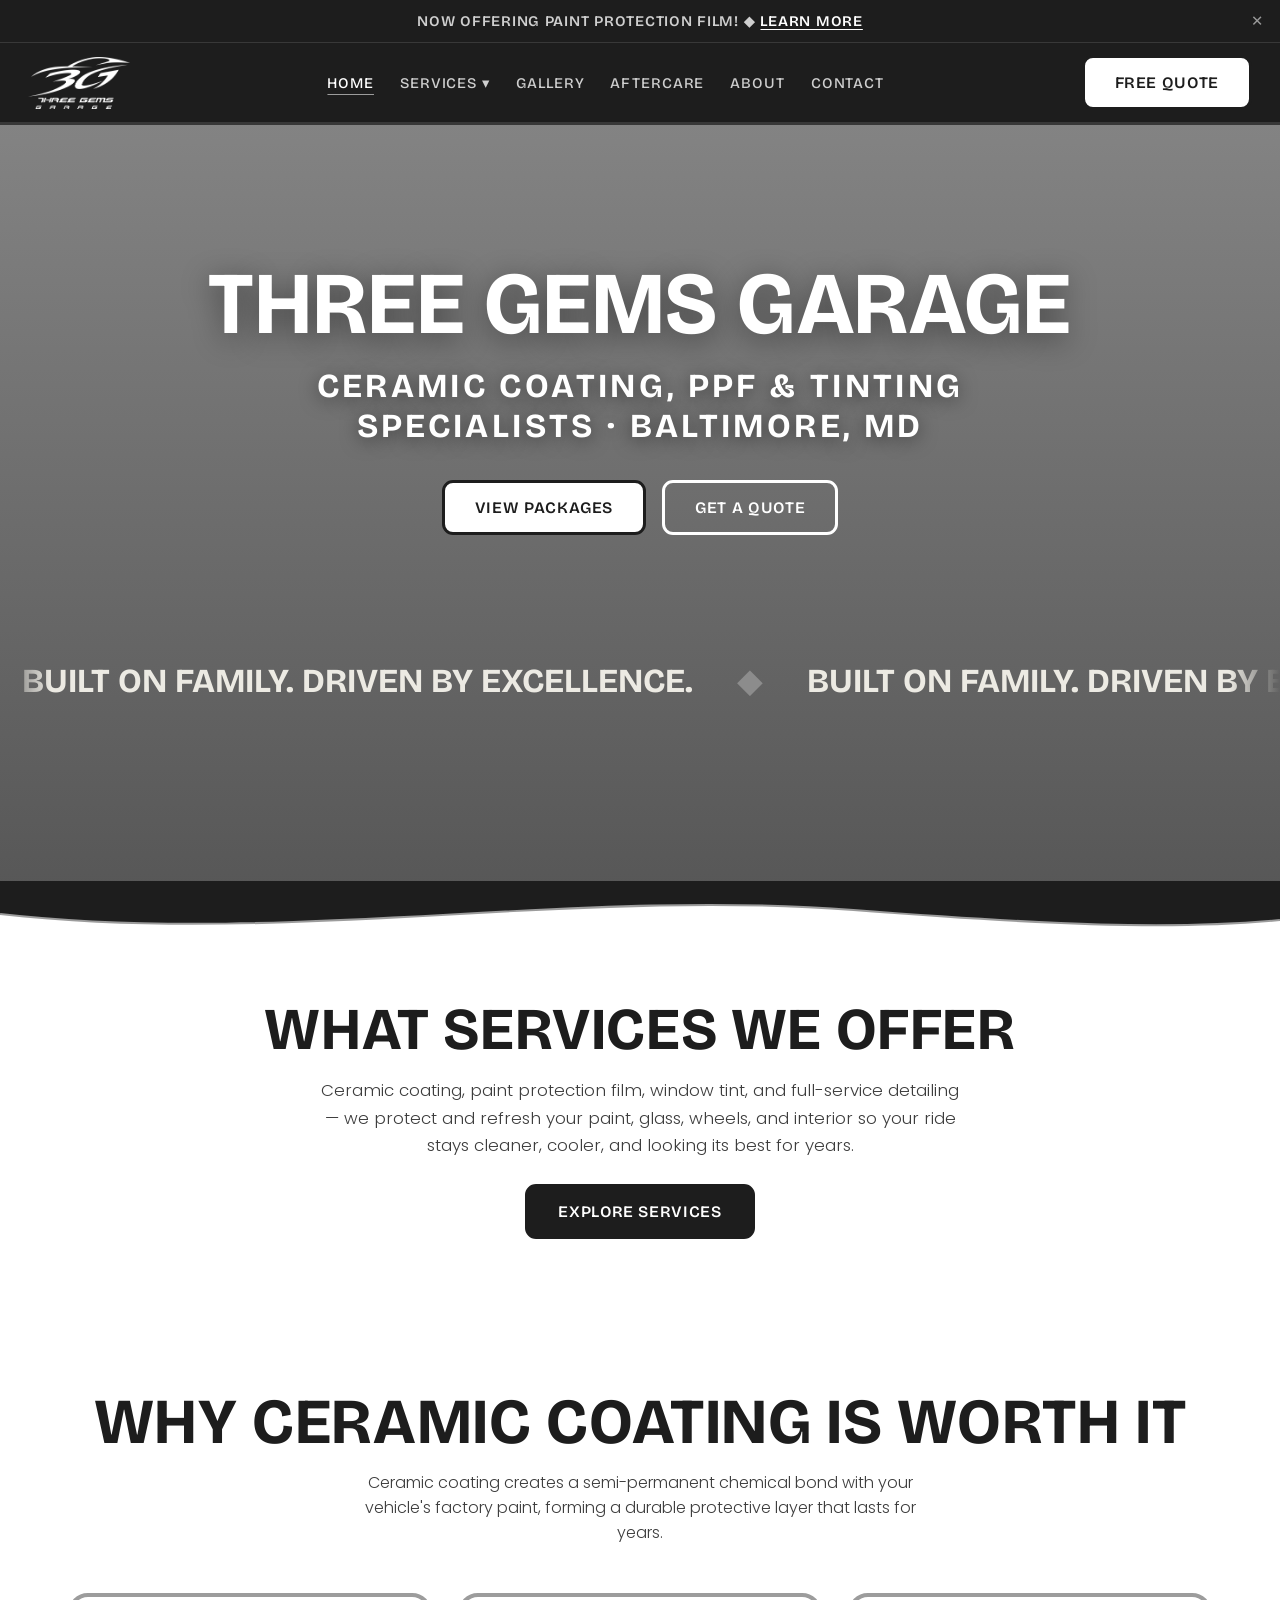
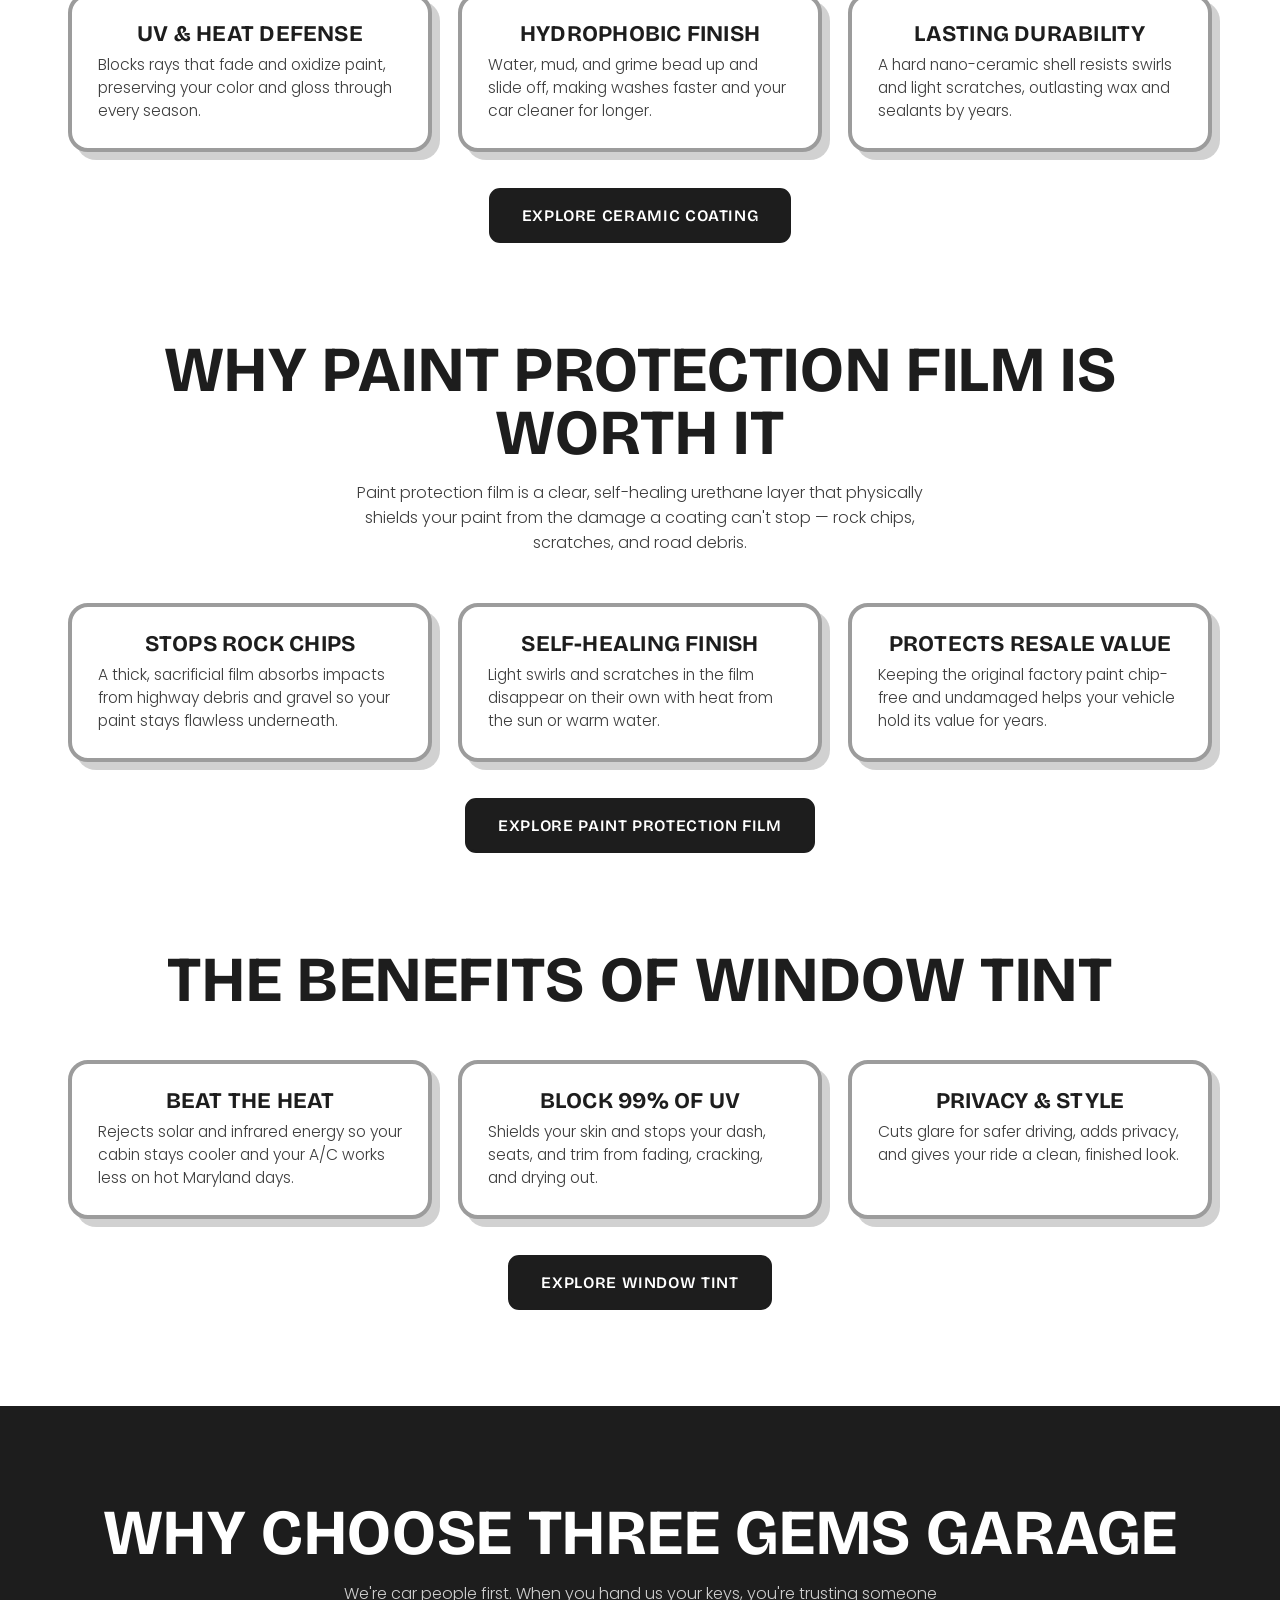
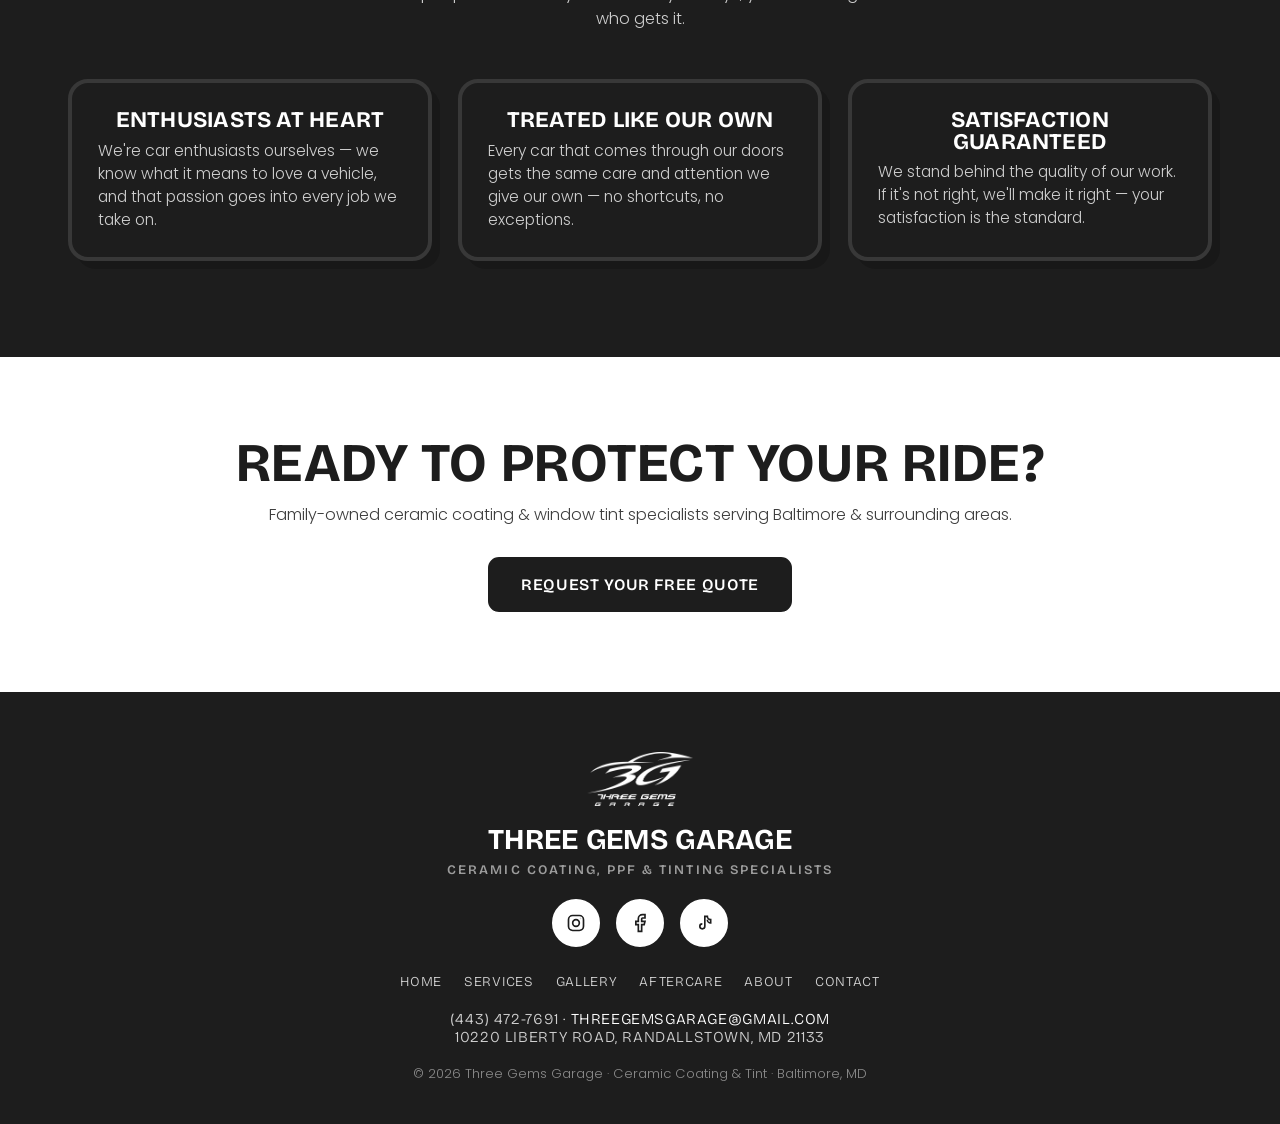
==== commit b4d2c685: "Add PPF service, roll out FAQs, and refresh homepage - New Paint Protection Film service: ppf.html (" ====
--- a/index.html
+++ b/index.html
@@ -10,8 +10,8 @@
 <!-- End Google Tag Manager -->
 <meta charset="UTF-8">
 <meta name="viewport" content="width=device-width, initial-scale=1.0">
-<title>Three Gems Garage — Ceramic Coating &amp; Window Tint in Baltimore, MD</title>
-<meta name="description" content="Three Gems Garage — ceramic coating, window tint, and car detailing across Baltimore, MD, based in Randallstown. Built on Family. Driven by Excellence.">
+<title>Three Gems Garage — Ceramic Coating, PPF &amp; Window Tint in Baltimore, MD</title>
+<meta name="description" content="Three Gems Garage — ceramic coating, paint protection film, window tint, and car detailing across Baltimore, MD, based in Randallstown. Built on Family. Driven by Excellence.">
 <link rel="canonical" href="https://threegemsgarage.com/">
 <link rel="preconnect" href="https://fonts.googleapis.com">
 <link rel="preconnect" href="https://fonts.gstatic.com" crossorigin>
@@ -22,13 +22,13 @@
 <meta property="og:type" content="website">
 <meta property="og:site_name" content="Three Gems Garage">
 <meta property="og:locale" content="en_US">
-<meta property="og:title" content="Three Gems Garage — Ceramic Coating & Window Tint in Baltimore, MD">
-<meta property="og:description" content="Family-owned ceramic coating, window tint, and car detailing serving Baltimore, MD. Built on Family. Driven by Excellence.">
+<meta property="og:title" content="Three Gems Garage — Ceramic Coating, PPF & Window Tint in Baltimore, MD">
+<meta property="og:description" content="Family-owned ceramic coating, paint protection film, window tint, and car detailing serving Baltimore, MD. Built on Family. Driven by Excellence.">
 <meta property="og:url" content="https://threegemsgarage.com/">
 <meta property="og:image" content="https://threegemsgarage.com/hero.jpg">
 <meta name="twitter:card" content="summary_large_image">
-<meta name="twitter:title" content="Three Gems Garage — Ceramic Coating & Window Tint in Baltimore, MD">
-<meta name="twitter:description" content="Family-owned ceramic coating, window tint, and car detailing serving Baltimore, MD.">
+<meta name="twitter:title" content="Three Gems Garage — Ceramic Coating, PPF & Window Tint in Baltimore, MD">
+<meta name="twitter:description" content="Family-owned ceramic coating, paint protection film, window tint, and car detailing serving Baltimore, MD.">
 <meta name="twitter:image" content="https://threegemsgarage.com/hero.jpg">
 
 <!-- Structured data: Local Business -->
@@ -40,7 +40,7 @@
   "name": "Three Gems Garage",
   "alternateName": "Three Gems Garage — Ceramic Coating & Tint",
   "slogan": "Built on Family. Driven by Excellence.",
-  "description": "Family-owned ceramic coating, window tint, and full-service auto detailing studio in Randallstown, MD, serving Baltimore and surrounding areas.",
+  "description": "Family-owned ceramic coating, paint protection film, window tint, and full-service auto detailing studio in Randallstown, MD, serving Baltimore and surrounding areas.",
   "url": "https://threegemsgarage.com/",
   "telephone": "+1-443-472-7691",
   "email": "threegemsgarage@gmail.com",
@@ -83,6 +83,7 @@
     "name": "Auto Appearance Services",
     "itemListElement": [
       { "@type": "OfferCatalog", "name": "Ceramic Coating", "url": "https://threegemsgarage.com/ceramic-coating.html" },
+      { "@type": "OfferCatalog", "name": "Paint Protection Film", "url": "https://threegemsgarage.com/ppf.html" },
       { "@type": "OfferCatalog", "name": "Window Tint", "url": "https://threegemsgarage.com/tint.html" },
       { "@type": "OfferCatalog", "name": "Car Detailing", "url": "https://threegemsgarage.com/detailing.html" }
     ]
@@ -106,7 +107,7 @@
 <!-- End Google Tag Manager (noscript) -->
 
 <div class="announce" id="announce">
-  Now offering window tint &amp; auto detailing! ◆ <a href="services.html">Explore our services</a>
+  Now offering Paint Protection Film! ◆ <a href="ppf.html">Learn more</a>
   <span class="x" onclick="document.getElementById('announce').style.display='none'">✕</span>
 </div>
 
@@ -120,6 +121,7 @@
       <a href="services.html" class="drop-t">Services ▾</a>
       <div class="drop-menu">
         <a href="ceramic-coating.html">Ceramic Coating</a>
+        <a href="ppf.html">Paint Protection Film</a>
         <a href="tint.html">Window Tint</a>
         <a href="detailing.html">Detailing</a>
       </div>
@@ -141,6 +143,7 @@
   <a href="services.html">Services</a>
   <div class="mm-subs">
     <a href="ceramic-coating.html" class="mm-sub">Ceramic Coating</a>
+    <a href="ppf.html" class="mm-sub">Paint Protection Film</a>
     <a href="tint.html" class="mm-sub">Window Tint</a>
     <a href="detailing.html" class="mm-sub">Detailing</a>
   </div>
@@ -154,30 +157,29 @@
 <section class="hero on-dark" id="home">
   <div class="hero-inner">
     <h1>Three Gems Garage</h1>
-    <div class="hero-spec">Ceramic Coating &amp; Tinting Specialists · Baltimore, MD</div>
+    <div class="hero-spec">Ceramic Coating, PPF &amp; Tinting Specialists · Baltimore, MD</div>
     <svg class="squiggle light" viewBox="0 0 292 18"><path d="M2,9 C10,2 18,2 26,9 C34,16 42,16 50,9 C58,2 66,2 74,9 C82,16 90,16 98,9 C106,2 114,2 122,9 C130,16 138,16 146,9 C154,2 162,2 170,9 C178,16 186,16 194,9 C202,2 210,2 218,9 C226,16 234,16 242,9 C250,2 258,2 266,9 C274,16 282,16 290,9"/></svg>
     <div class="cta">
       <a href="services.html" class="btn btn-light">View Packages</a>
       <a href="contact.html" class="btn btn-ghost">Get a Quote</a>
     </div>
+    <div class="marquee hero-marquee">
+      <div class="mtrack">
+        <span>Built on Family. Driven by Excellence.</span><span class="star">◆</span><span>Built on Family. Driven by Excellence.</span><span class="star">◆</span>
+        <span>Built on Family. Driven by Excellence.</span><span class="star">◆</span><span>Built on Family. Driven by Excellence.</span><span class="star">◆</span>
+      </div>
+    </div>
   </div>
 </section>
 
 <div class="divider"><svg viewBox="0 0 1440 64" preserveAspectRatio="none"><path class="line" d="M0,34 C320,66 640,8 960,30 C1180,45 1320,50 1440,40"/><path d="M0,34 C320,66 640,8 960,30 C1180,45 1320,50 1440,40 L1440,64 L0,64 Z" fill="#ffffff"/></svg></div>
-
-<div class="marquee marquee-plain">
-  <div class="mtrack">
-    <span>Built on Family. Driven by Excellence.</span><span class="star">◆</span><span>Built on Family. Driven by Excellence.</span><span class="star">◆</span>
-    <span>Built on Family. Driven by Excellence.</span><span class="star">◆</span><span>Built on Family. Driven by Excellence.</span><span class="star">◆</span>
-  </div>
-</div>
 
 <section class="block cream offer">
   <div class="wrap">
     <div class="big">
       <h2>What Services We Offer</h2>
       <svg class="squiggle" viewBox="0 0 292 18"><path d="M2,9 C10,2 18,2 26,9 C34,16 42,16 50,9 C58,2 66,2 74,9 C82,16 90,16 98,9 C106,2 114,2 122,9 C130,16 138,16 146,9 C154,2 162,2 170,9 C178,16 186,16 194,9 C202,2 210,2 218,9 C226,16 234,16 242,9 C250,2 258,2 266,9 C274,16 282,16 290,9"/></svg>
-      <p>Ceramic coating, window tint, and full-service detailing — we protect and refresh your paint, glass, wheels, and interior so your ride stays cleaner, cooler, and looking its best for years.</p>
+      <p>Ceramic coating, paint protection film, window tint, and full-service detailing — we protect and refresh your paint, glass, wheels, and interior so your ride stays cleaner, cooler, and looking its best for years.</p>
       <a href="services.html" class="btn btn-solid">Explore Services</a>
     </div>
   </div>
@@ -196,6 +198,22 @@
       <div class="feature"><h3>Lasting Durability</h3><p>A hard nano-ceramic shell resists swirls and light scratches, outlasting wax and sealants by years.</p></div>
     </div>
     <div style="text-align:center;margin-top:36px"><a href="ceramic-coating.html" class="btn btn-solid">Explore Ceramic Coating</a></div>
+  </div>
+</section>
+
+<section class="block cream" style="padding-top:0">
+  <div class="wrap">
+    <div class="sec-head">
+      <h2>Why Paint Protection Film Is Worth It</h2>
+      <svg class="squiggle light" viewBox="0 0 292 18" style="width:230px"><path d="M2,9 C10,2 18,2 26,9 C34,16 42,16 50,9 C58,2 66,2 74,9 C82,16 90,16 98,9 C106,2 114,2 122,9 C130,16 138,16 146,9 C154,2 162,2 170,9 C178,16 186,16 194,9 C202,2 210,2 218,9 C226,16 234,16 242,9 C250,2 258,2 266,9 C274,16 282,16 290,9"/></svg>
+      <p>Paint protection film is a clear, self-healing urethane layer that physically shields your paint from the damage a coating can't stop — rock chips, scratches, and road debris.</p>
+    </div>
+    <div class="features">
+      <div class="feature"><h3>Stops Rock Chips</h3><p>A thick, sacrificial film absorbs impacts from highway debris and gravel so your paint stays flawless underneath.</p></div>
+      <div class="feature"><h3>Self-Healing Finish</h3><p>Light swirls and scratches in the film disappear on their own with heat from the sun or warm water.</p></div>
+      <div class="feature"><h3>Protects Resale Value</h3><p>Keeping the original factory paint chip-free and undamaged helps your vehicle hold its value for years.</p></div>
+    </div>
+    <div style="text-align:center;margin-top:36px"><a href="ppf.html" class="btn btn-solid">Explore Paint Protection Film</a></div>
   </div>
 </section>
 
@@ -239,7 +257,7 @@
 <footer id="footer">
   <img class="foot-logo" src="logo.png" alt="Three Gems Garage">
   <svg class="squiggle" viewBox="0 0 292 18"><path d="M2,9 C10,2 18,2 26,9 C34,16 42,16 50,9 C58,2 66,2 74,9 C82,16 90,16 98,9 C106,2 114,2 122,9 C130,16 138,16 146,9 C154,2 162,2 170,9 C178,16 186,16 194,9 C202,2 210,2 218,9 C226,16 234,16 242,9 C250,2 258,2 266,9 C274,16 282,16 290,9"/></svg>
-  <h3>Three Gems Garage<span class="foot-tag">Ceramic Coating &amp; Tinting Specialists</span></h3>
+  <h3>Three Gems Garage<span class="foot-tag">Ceramic Coating, PPF &amp; Tinting Specialists</span></h3>
   <div class="socials">
     <a href="https://www.instagram.com/threegemsgarage/" target="_blank" rel="noopener" aria-label="Instagram"><svg viewBox="0 0 24 24" stroke-width="2"><rect x="3" y="3" width="18" height="18" rx="5"/><circle cx="12" cy="12" r="4"/><circle cx="17.5" cy="6.5" r="1" fill="currentColor" stroke="none"/></svg></a>
     <a href="https://www.facebook.com/profile.php?id=61590265425292" target="_blank" rel="noopener" aria-label="Facebook"><svg viewBox="0 0 24 24" stroke-width="2"><path d="M18 2h-3a5 5 0 0 0-5 5v3H7v4h3v8h4v-8h3l1-4h-4V7a1 1 0 0 1 1-1h3z"/></svg></a>
--- a/style.css
+++ b/style.css
@@ -111,7 +111,7 @@
 .mtrack{display:inline-flex;align-items:center;white-space:nowrap;animation:scroll 20s linear infinite;font-family:var(--disp);font-weight:700;text-transform:uppercase;font-size:3.2rem}
 .mtrack span{padding:0 22px}
 .mtrack .star{color:var(--muted)}
-.hero-marquee{background:transparent;margin:24px 0 8px;padding:6px 0;width:100vw;position:relative;left:50%;margin-left:-50vw}
+.hero-marquee{background:transparent;margin:120px 0 8px;padding:6px 0;width:100vw;position:relative;left:50%;margin-left:-50vw}
 .hero-marquee .mtrack{font-size:2.1rem;color:#eceae3}
 @keyframes scroll{from{transform:translateX(0)}to{transform:translateX(-50%)}}
 .marquee-plain{background:transparent;border:0;-webkit-mask-image:none;mask-image:none}
@@ -140,6 +140,7 @@
 /* packages cards */
 .cards{display:grid;grid-template-columns:repeat(3,1fr);gap:30px}
 .cards.cards-2{grid-template-columns:repeat(2,1fr);max-width:900px;margin:0 auto}
+.cards.cards-4{grid-template-columns:repeat(2,1fr);max-width:920px;margin:0 auto}
 #packages .wrap{max-width:1340px}
 .card{background:#fff;color:var(--ink);border:4px solid var(--ink);border-radius:24px;padding:54px 42px;box-shadow:12px 12px 0 rgba(0,0,0,.35);display:flex;flex-direction:column}
 .card .gem{display:none}
@@ -156,6 +157,14 @@
 .card .note{font-size:.92rem;color:#1d1d1d;font-weight:600;margin:0 0 16px}
 .card .cdesc{font-weight:300;font-size:1rem;color:#333333;line-height:1.55;margin:18px 0 4px}
 .card .pricing-soon{border-top:2px solid var(--ink);padding-top:18px;margin-bottom:18px;font-family:var(--disp);font-weight:700;text-transform:uppercase;letter-spacing:.02em;color:#555555;font-size:1.05rem;text-align:center}
+.card .quote-note{border-top:2px solid var(--ink);padding-top:18px;margin-bottom:18px;font-weight:300;font-size:.95rem;line-height:1.55;color:#333333;text-align:center}
+.faq{max-width:840px;margin:10px auto 0;display:flex;flex-direction:column;gap:16px}
+.faq-item{background:#fff;color:var(--ink);border:3px solid var(--ink);border-radius:16px;box-shadow:6px 6px 0 rgba(0,0,0,.28)}
+.faq-item summary{list-style:none;cursor:pointer;padding:22px 26px;font-family:var(--disp);font-weight:700;font-size:1.15rem;line-height:1.35;color:var(--ink);display:flex;justify-content:space-between;align-items:center;gap:18px}
+.faq-item summary::-webkit-details-marker{display:none}
+.faq-item summary::after{content:"+";font-size:1.7rem;line-height:1;flex:none;transition:transform .2s}
+.faq-item[open] summary::after{transform:rotate(45deg)}
+.faq-item .fa{margin:0;padding:0 26px 24px;font-weight:300;font-size:1rem;line-height:1.6;color:#333333}
 .tint-pricing{max-width:660px;margin:48px auto 0;text-align:center;background:#fff;border:4px solid var(--ink);border-radius:24px;padding:40px 34px;box-shadow:12px 12px 0 rgba(0,0,0,.35)}
 .tint-pricing .tp-label{font-family:var(--disp);font-weight:600;text-transform:uppercase;letter-spacing:.14em;font-size:.82rem;color:var(--muted)}
 .tint-pricing .tp-price{font-family:var(--disp);font-weight:700;text-transform:uppercase;font-size:1.4rem;letter-spacing:.02em;margin-top:8px;line-height:1}
@@ -276,7 +285,7 @@
   .twocol,.contact-grid{grid-template-columns:1fr;gap:34px}
   .contact-grid .c-info{order:2}
   .photo-frame{transform:rotate(-1deg);max-width:420px;margin:0 auto}
-  .features,.features.features-2,.cards,.addon-grid{grid-template-columns:1fr}
+  .features,.features.features-2,.cards,.cards.cards-4,.addon-grid{grid-template-columns:1fr}
   .timeline::before{left:27px}
   .tl-node{width:58px;height:58px;font-size:1.4rem}
   .tl-phase{padding-left:80px}
